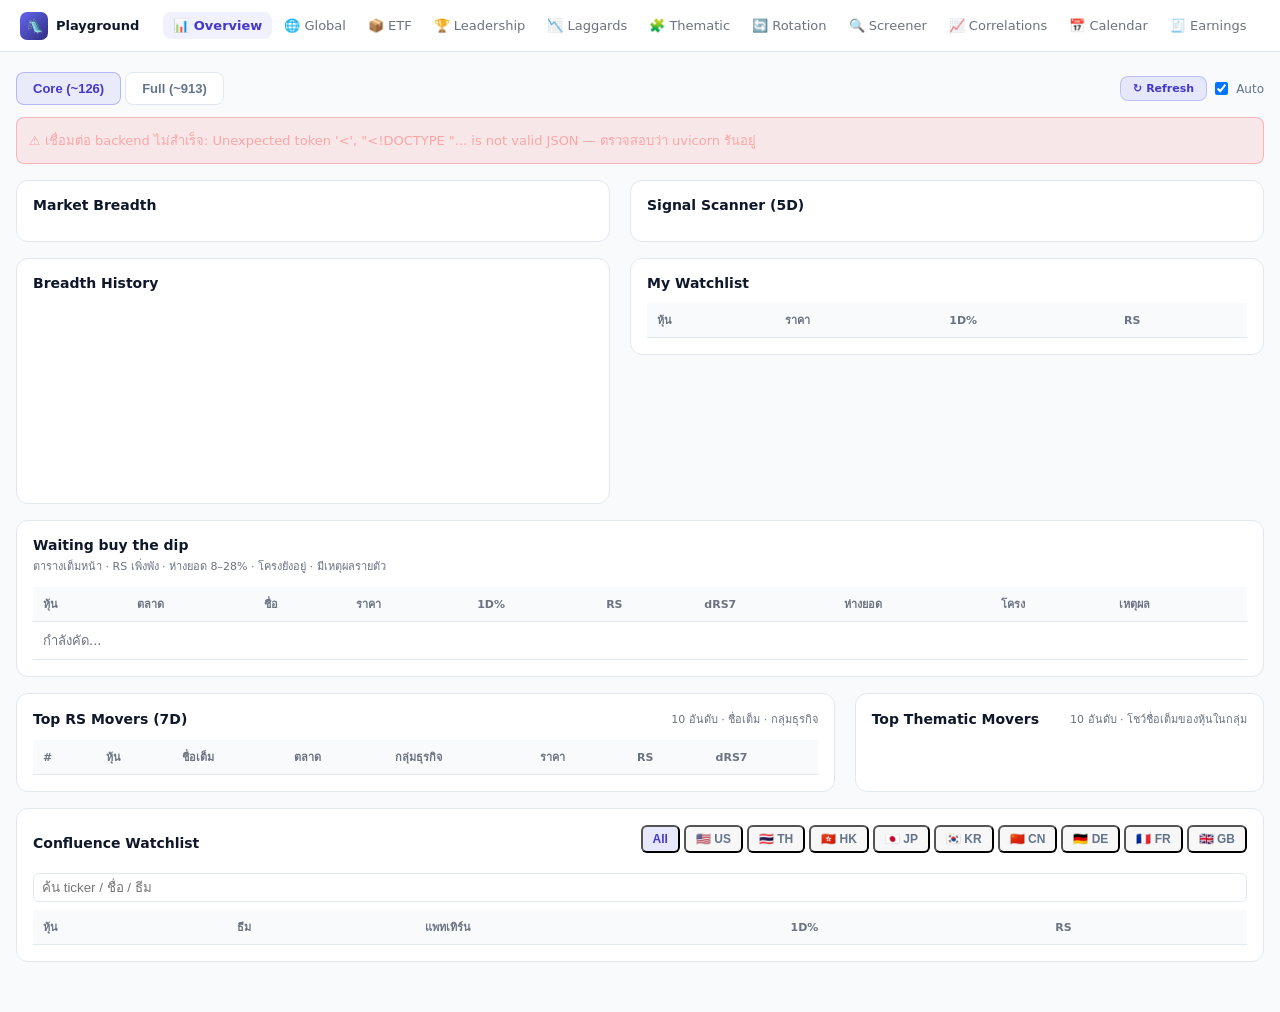
==== index.html @ 8a1e5ab9 "Add files via upload" ====
<!DOCTYPE html>
<html lang="th">
<head>
    <meta charset="UTF-8">
    <meta name="viewport" content="width=device-width, initial-scale=1.0">
    <title>Playground — Market Dashboard</title>
    <link rel="stylesheet" href="/style.css">
    <style>
        :root{--green:#10b981;--red:#ef4444;--orange:#f59e0b;--indigo:#6366f1;--muted:#6b7280;--panel-bg:#ffffff;--border-col:#e2e8f0;--bg-col:#f8fafc;--text-col:#0f172a;--muted2:#64748b}body{background:var(--bg-col);color:var(--text-col);font-family:Inter,system-ui,sans-serif;margin:0;padding-top:52px;-webkit-font-smoothing:antialiased}a{color:inherit;text-decoration:none}.layout{display:block}.main-content{overflow-y:visible;padding:0}.sidebar{background:var(--panel-bg);border-right:1px solid var(--border-col);display:flex;flex-direction:column;padding:12px;gap:4px}.nav-item{display:flex;align-items:center;gap:10px;padding:10px 12px;border-radius:6px;font-size:13px;font-weight:600;color:var(--muted2);transition:all .15s}.nav-item:hover{background:rgba(15,23,42,.04);color:var(--text-col)}.nav-item.active{background:rgba(99,102,241,.12);color:#4338ca}.nav-icon{width:18px;height:18px}.footer{margin-top:auto;padding:12px;font-size:11px;color:var(--muted)}.footer a{color:var(--indigo);text-decoration:underline}.grid2{display:grid;grid-template-columns:2fr 1fr;gap:20px}.grid3{display:grid;grid-template-columns:1fr 1fr 1fr;gap:16px}.panel{background:var(--panel-bg);border:1px solid var(--border-col);border-radius:12px;padding:16px}.panel-header{display:flex;justify-content:space-between;align-items:center;margin-bottom:12px}.panel-title{font-size:14px;font-weight:700}.tabs{display:flex;gap:4px}.tab-btn{padding:6px 12px;border-radius:7px;border:none;background:transparent;color:var(--muted);font-weight:600;cursor:pointer}.tab-btn.active{background:rgba(99,102,241,.15);color:#4338ca}.loading-overlay{position:fixed;inset:0;background:rgba(248,250,252,.92);display:flex;flex-direction:column;align-items:center;justify-content:center;z-index:999;gap:12px;transition:opacity .2s}.loading-spinner{width:32px;height:32px;border:3px solid #e2e8f0;border-top-color:var(--indigo);border-radius:50%;animation:spin .8s linear infinite}@keyframes spin{to{transform:rotate(360deg)}}.loading-text{font-size:13px;color:var(--muted2)}.loading-bar{width:200px;height:4px;background:#e2e8f0;border-radius:2px;overflow:hidden}.loading-bar-fill{width:0;height:100%;background:var(--indigo);transition:width .4s}.loading-detail{font-size:11px;color:var(--muted);margin-top:4px}.error-banner{background:rgba(239,68,68,.1);border:1px solid rgba(239,68,68,.3);padding:12px;border-radius:8px;color:#fca5a5;font-size:13px;margin-bottom:16px;display:none}.bear-banner{background:rgba(239,68,68,.1);border-left:3px solid var(--red);padding:12px;border-radius:4px;font-size:12px;color:var(--muted2);margin-bottom:16px;display:none}.bear-banner strong{color:#fca5a5}.sync-box{display:grid;grid-template-columns:1fr 1fr;gap:3px 12px;background:#f1f5f9;padding:8px 10px;border-radius:6px;font-size:11px;color:var(--muted2)}.sync-row{display:flex;align-items:center;gap:6px}.sync-row .dot{width:7px;height:7px;border-radius:50%}.dot.ok{background:var(--green)}.dot.warn{background:var(--orange)}.dot.bad{background:var(--red)}.mode-toggle{display:flex;gap:4px}.mode-btn{padding:8px 16px;border-radius:8px;font-size:13px;font-weight:700;cursor:pointer;border:1px solid var(--border-col);background:var(--panel-bg);color:var(--muted2)}.mode-btn:hover{color:var(--text-col)}.mode-btn.active{color:#c7d2fe;background:rgba(99,102,241,.14);border-color:rgba(99,102,241,.4)}.auto-refresh{display:flex;align-items:center;gap:8px;font-size:12px;color:var(--muted2)}.breadth-row{display:flex;align-items:center;gap:10px;padding:6px 0}.breadth-row .flag{width:20px}.breadth-row .country{width:32px;font-weight:700;font-size:12px;color:var(--muted2)}.bar-track{flex:1;height:14px;background:#e2e8f0;border-radius:3px;position:relative;overflow:hidden;border:1px solid #0002}.bar-ma200{position:absolute;left:0;top:0;height:100%;background:rgba(99,102,241,.2)}.bar-ma50{position:absolute;left:0;top:0;height:100%;transition:width .3s}.breadth-stats{display:flex;width:100px;gap:8px;font-size:11px;font-weight:600}.ma50val{color:var(--text-col)}.ma200val{color:var(--muted2)}.chg{font-size:10px}.chg.up{color:var(--green)}.chg.down{color:var(--red)}.hist-chart{position:relative;height:180px;background:var(--panel-bg);border-radius:8px;overflow:hidden}.hist-tabs{display:flex;gap:4px;margin-bottom:8px}.hist-tab{padding:5px 10px;border-radius:6px;font-size:12px;font-weight:600;cursor:pointer;background:rgba(15,23,42,.03);color:var(--muted2)}.hist-tab:hover{background:rgba(15,23,42,.06)}.hist-tab.active{background:rgba(99,102,241,.15);color:#4338ca}.hist-footer{display:flex;justify-content:space-between;font-size:10px;color:var(--muted);padding:0 4px;margin-top:4px}.statcard{background:var(--panel-bg);border:1px solid var(--border-col);border-radius:10px;padding:12px}.stat-label{font-size:11px;color:var(--muted2);margin-bottom:8px;height:28px}.stat-bottom{display:flex;justify-content:space-between;align-items:flex-end}.stat-val{font-size:24px;font-weight:700}.stat-unit{font-size:11px;color:var(--muted);margin-left:4px}.stat-badge{padding:2px 8px;border-radius:4px;font-size:10px;font-weight:700}.badge-VDU{background:rgba(245,158,11,.15);color:var(--orange)}.badge-PPBP{background:rgba(16,185,129,.15);color:var(--green)}.badge-BGU{background:rgba(99,102,241,.15);color:#4338ca}.badge-52W{background:rgba(6,182,212,.15);color:#22d3ee}.watchlist-tbl{width:100%;border-collapse:collapse}.watchlist-tbl th{text-align:left;font-size:11px;color:var(--muted);padding:8px 10px;border-bottom:1px solid var(--border-col);font-weight:600}.watchlist-tbl td{padding:8px 10px;border-bottom:1px solid #e2e8f0;vertical-align:middle}.watchlist-tbl tr:hover td{background:rgba(15,23,42,.03)}.sym-cell{display:flex;align-items:center;gap:12px}.sym-icon{width:32px;height:32px;border-radius:50%;display:flex;align-items:center;justify-content:center;font-size:12px;font-weight:700;color:#fff;flex-shrink:0}.sym-text .sym{font-weight:700;font-size:13px}.sym-text .ex{font-size:9px;color:var(--muted);background:#e2e8f0;padding:1px 4px;border-radius:3px;margin-left:4px}.sym-text .full{font-size:11px;color:var(--muted);margin-top:1px;max-width:180px;white-space:nowrap;overflow:hidden;text-overflow:ellipsis}.theme-tag{font-size:11px;color:var(--muted2);max-width:120px;white-space:nowrap;overflow:hidden;text-overflow:ellipsis}.pattern-row{display:flex;gap:4px;flex-wrap:wrap}.ptag{padding:2px 7px;border-radius:4px;font-size:10px;font-weight:700}.ptag.VDU{background:rgba(245,158,11,.15);color:var(--orange)}.ptag.PPBP{background:rgba(16,185,129,.15);color:var(--green)}.ptag.BGU{background:rgba(99,102,241,.15);color:#4338ca}.ptag.52W{background:rgba(6,182,212,.15);color:#0891b2}.ptag.VCP{background:rgba(234,88,12,.15);color:#c2410c}.rs-pill{display:inline-block;min-width:32px;text-align:center;padding:3px 8px;border-radius:6px;font-weight:700;font-size:11px}.rs-90{background:rgba(16,185,129,.2);color:#34d399}.rs-70{background:rgba(245,158,11,.2);color:#fbbf24}.rs-low{background:rgba(107,114,128,.2);color:#9ca3af}.pos{color:var(--green)}.neg{color:var(--red)}.theme-row{display:flex;align-items:center;gap:8px;padding:7px 0;border-bottom:1px solid #e2e8f0}.theme-row:last-child{border-bottom:none}.theme-rank{font-size:11px;font-weight:700;color:var(--muted);width:16px}.theme-arrow{width:12px;font-weight:700}.theme-arrow.up{color:var(--green)}.theme-arrow.down{color:var(--red)}.theme-info{flex:1;min-width:0}.theme-name{font-size:12px;font-weight:600;white-space:nowrap;overflow:hidden;text-overflow:ellipsis}.theme-ticker{font-size:10px;color:var(--muted);margin-top:1px}.theme-pct{display:flex;gap:6px;font-size:11px;font-weight:600;text-align:right;min-width:140px}.rsmover-row{display:flex;align-items:center;gap:8px;padding:6px 0;border-bottom:1px solid #e2e8f0}.rsmover-row:last-child{border-bottom:none}.rsm-icon{width:28px;height:28px;border-radius:50%;display:flex;align-items:center;justify-content:center;font-size:11px;font-weight:700;color:#fff;flex-shrink:0}.rsm-info{min-width:0}.rsm-sym{font-size:12px;font-weight:700}.rsm-ex{font-size:10px;color:var(--muted)}.spark-wrap{width:60px;height:24px;margin-left:auto}.rsm-rs{font-size:12px;font-weight:700;margin-left:8px;text-align:right;min-width:60px}.delta{font-size:10px;font-weight:600;margin-left:4px}.regime-widget{padding:14px;border:1px solid;border-radius:10px;margin-bottom:16px;display:none}.regime-header{display:flex;justify-content:space-between;align-items:flex-start}.regime-val{font-size:18px;font-weight:800}.regime-conf{font-size:11px;color:var(--muted2)}.regime-score{font-size:12px;font-weight:700}.regime-context{font-size:11px;color:var(--muted);margin:8px 0}.regime-exposure{display:flex;gap:12px;margin:12px 0}.exp-block{flex:1}.exp-label{font-size:10px;color:var(--muted)}.exp-val{font-size:18px;font-weight:700}.conf-bar-track{height:4px;background:rgba(255,255,255,.1);border-radius:2px;margin:4px 0 10px}.conf-bar{height:100%;border-radius:2px}.regime-desc{font-size:12px;color:var(--muted2);margin-top:10px;padding-top:10px;border-top:1px solid #e2e8f060;line-height:1.5}.sig-grid{display:none;grid-template-columns:1fr 1fr;gap:6px 12px;margin-top:12px;padding-top:12px;border-top:1px solid #e2e8f060}.sig-row{display:flex;align-items:center;gap:8px;font-size:11px}.sig-icon{font-size:14px}.sig-info{flex:1}.sig-label{color:var(--muted2)}.sig-val{font-size:10px;color:var(--muted)}.sig-wt{font-size:10px;color:var(--muted);width:32px;text-align:right}.sig-score{font-weight:700;width:24px;text-align:right}.sig-score.pos{color:var(--green)}.sig-score.neg{color:var(--red)}.sig-score.neutral{color:var(--muted)}@media(max-width:1200px){.grid2{grid-template-columns:1fr}}@media(max-width:900px){.layout{grid-template-columns:200px 1fr}.main-content{padding:16px}.grid3{grid-template-columns:1fr 1fr}}@media(max-width:600px){.grid3,.grid2{grid-template-columns:1fr}.main-content{padding:12px}}
    </style>
</head>
<body>
    <nav class="topnav">
      <div class="brand">
        <div class="brand-icon">🛝</div>
        <div class="brand-text">Playground</div>
      </div>
      <div class="nav-links">
        <a class="nav-link active" href="/">📊 Overview</a>
        <a class="nav-link" href="/global.html">🌐 Global</a>
        <a class="nav-link" href="/etf.html">📦 ETF</a>
        <a class="nav-link" href="/leaders.html">🏆 Leadership</a>
    <a class="nav-link" href="/laggards.html">📉 Laggards</a>
        <a class="nav-link" href="/thematic.html">🧩 Thematic</a>
        <a class="nav-link" href="/rotation.html">🔄 Rotation</a>
        <a class="nav-link" href="/screener.html">🔍 Screener</a>
        <a class="nav-link" href="/correlation.html">📈 Correlations</a>
        <a class="nav-link" href="/calendar.html">📅 Calendar</a>
    <a class="nav-link" href="/earnings.html">🧾 Earnings</a>
    <a class="nav-link" href="/events.html">⚡ Events</a>
        <a class="nav-link" href="/stock.html">🔬 Stock</a>
    <a class="nav-link" href="/gold.html">🥇 Gold</a>
      </div>
      <div class="nav-right">
        <span id="nav-updated" style="font-size:11px;color:#6b7280"></span>
      </div>
    </nav>
    <div id="content" class="page">
        <main class="main-content">
            <div id="loading" class="loading-overlay">
                <div class="loading-spinner"></div>
                <div id="loadMsg" class="loading-text">กำลังโหลดข้อมูล...</div>
                <div class="loading-bar"><div id="loadBar" class="loading-bar-fill"></div></div>
                <div id="loadDetail" class="loading-detail"></div>
            </div>

            <div class="panel-header">
                <div class="mode-toggle">
                    <button id="btn-core" class="mode-btn active">Core (~126)</button>
                    <button id="btn-full" class="mode-btn">Full (~913)</button>
                </div>
                <div class="auto-refresh">
                    <button id="btn-refresh" class="btn-refresh">↻ Refresh</button>
                    <input type="checkbox" id="chk-auto" checked>
                    <label for="chk-auto">Auto <span id="countdown"></span></label>
                </div>
            </div>

            <div id="errBanner" class="error-banner"></div>
            <div id="bearBanner" class="bear-banner"><strong id="bearBody"></strong></div>

            <div class="grid2">
                <div>
                    <div id="regimeWidget" class="regime-widget">
                        <div class="regime-header">
                            <div>
                                <div id="regimeValue" class="regime-val"></div>
                                <div id="regimeConf" class="regime-conf"></div>
                            </div>
                            <div id="regimeScore" class="regime-score"></div>
                        </div>
                        <div class="regime-context" id="regimeVix"></div>
                        <div class="conf-bar-track"><div id="confBar" class="conf-bar"></div></div>
                        <div class="regime-exposure">
                            <div class="exp-block"><div class="exp-label">Exposure</div><div id="expPct" class="exp-val"></div></div>
                            <div class="exp-block"><div class="exp-label">Cash</div><div id="cashPct" class="exp-val"></div></div>
                        </div>
                        <div id="regimeDesc" class="regime-desc"></div>
                        <div style="font-size:10px;text-align:right;margin-top:8px;color:var(--muted);cursor:pointer" onclick="toggleSigs()">รายละเอียด <span id="sigToggle">▼</span></div>
                        <div id="sigGrid" class="sig-grid"></div>
                    </div>

                    <div class="panel">
                        <div class="panel-header"><div class="panel-title">Market Breadth</div></div>
                        <div id="breadthRows"></div>
                    </div>
                    <div class="panel" style="margin-top:16px;">
                        <div class="panel-header">
                            <div class="panel-title">Breadth History</div>
                            <div id="histTabs" class="hist-tabs"></div>
                        </div>
                        <div id="breadthHistChart" class="hist-chart"></div>
                        <div class="hist-footer">
                            <span id="histUniverse"></span>
                            <span id="histUpdated"></span>
                        </div>
                    </div>

                </div>

                <div>
                    <div class="panel">
                        <div class="panel-header"><div class="panel-title">Signal Scanner (5D)</div></div>
                        <div id="statGrid" class="grid3" style="grid-template-columns:1fr 1fr;gap:12px;"></div>
                    </div>
                    <div class="panel" style="margin-top:16px;">
                        <div class="panel-header">
                            <div class="panel-title">My Watchlist</div>
                            <div id="myWatchMeta" style="font-size:11px;color:var(--muted)"></div>
                        </div>
                        <div id="myAlertBox"></div>
                        <div style="max-height:240px;overflow:auto">
                            <table class="watchlist-tbl">
                                <thead><tr><th>หุ้น</th><th class="num">ราคา</th><th class="num">1D%</th><th class="num">RS</th></tr></thead>
                                <tbody id="myWatchBody"></tbody>
                            </table>
                        </div>
                    </div>
                </div>
            </div>

            <div class="panel" id="dipPanel" style="margin-top:16px;">
                <div class="panel-header">
                    <div>
                        <div class="panel-title">Waiting buy the dip</div>
                        <div style="font-size:11px;color:var(--muted);margin-top:4px">ตารางเต็มหน้า · RS เพิ่งพัง · ห่างยอด 8–28% · โครงยังอยู่ · มีเหตุผลรายตัว</div>
                    </div>
                </div>
                <div style="overflow:auto">
                    <table class="watchlist-tbl">
                        <thead><tr>
                          <th>หุ้น</th><th>ตลาด</th><th>ชื่อ</th><th class="num">ราคา</th><th class="num">1D%</th>
                          <th class="num">RS</th><th class="num">dRS7</th><th class="num">ห่างยอด</th><th>โครง</th><th>เหตุผล</th>
                        </tr></thead>
                        <tbody id="dipBody"><tr><td colspan="10" style="color:var(--muted)">กำลังคัด...</td></tr></tbody>
                    </table>
                </div>
            </div>

            <div class="grid2" style="margin-top:16px;">
                <div class="panel">
                    <div class="panel-header">
                        <div class="panel-title">Top RS Movers (7D)</div>
                        <div style="font-size:11px;color:var(--muted)">10 อันดับ · ชื่อเต็ม · กลุ่มธุรกิจ</div>
                    </div>
                    <div style="overflow:auto">
                        <table class="watchlist-tbl">
                            <thead><tr>
                              <th>#</th><th>หุ้น</th><th>ชื่อเต็ม</th><th>ตลาด</th><th>กลุ่มธุรกิจ</th>
                              <th class="num">ราคา</th><th class="num">RS</th><th class="num">dRS7</th>
                            </tr></thead>
                            <tbody id="rsmoverRows"></tbody>
                        </table>
                    </div>
                </div>
                <div class="panel">
                    <div class="panel-header">
                        <div class="panel-title">Top Thematic Movers</div>
                        <div style="font-size:11px;color:var(--muted)">10 อันดับ · โชว์ชื่อเต็มของหุ้นในกลุ่ม</div>
                    </div>
                    <div id="themeRows"></div>
                </div>
            </div>

            <div class="panel" style="margin-top:16px;">
                <div class="panel-header">
                    <div class="panel-title">Confluence Watchlist</div>
                    <div id="mktFilter" class="hist-tabs">
                        <button class="mkt-btn hist-tab active" data-mkt="ALL">All</button>
                    </div>
                </div>
                <input type="search" id="searchBox" placeholder="ค้น ticker / ชื่อ / ธีม" style="width:100%;margin-bottom:8px;padding:6px 8px;border:1px solid var(--border-col);border-radius:6px">
                <div style="overflow:auto">
                    <table class="watchlist-tbl">
                        <thead><tr><th>หุ้น</th><th>ธีม</th><th>แพทเทิร์น</th><th class="num">1D%</th><th class="num">RS</th></tr></thead>
                        <tbody id="watchlistBody"></tbody>
                    </table>
                </div>
                <div id="watchlistEmpty" style="display:none;color:var(--muted);font-size:12px;padding:8px 0">วันนี้ยังไม่มีตัว confluence</div>
            </div>

            <div id="syncBox" style="margin-top:10px;font-size:10px;color:var(--muted);line-height:1.5"></div>
            <p id="footerCaption" style="margin-top:2px;font-size:10px;color:var(--muted)"></p>
        </main>
    </div>
<script>
document.addEventListener('DOMContentLoaded', () => {

    const MARKETS = ["US","TH","HK","JP","KR","CN","DE","FR","GB"];
    const FLAGS = {US:"🇺🇸",TH:"🇹🇭",HK:"🇭🇰",JP:"🇯🇵",KR:"🇰🇷",CN:"🇨🇳",DE:"🇩🇪",FR:"🇫🇷",GB:"🇬🇧"};
    const PATTERNS = ["VDU","PPBP","BGU","52W","VCP"];
    const AVATAR_PAL = ["#0ea5e9","#1d4ed8","#2563eb","#dc2626","#b91c1c","#7c2d12","#16a34a","#7c3aed","#0891b2","#be185d"];
    const EXCH = [[".BK","SET"],[".HK","HKEX"],[".T","TSE"],[".KS","KRX"],[".SS","SSE"],[".SZ","SZSE"]];
    const REFRESH_SEC = 15 * 60;

    let currentMode = "core";
    let currentMkt = "ALL";
    let currentSearch = "";
    let fullData = null;
    let loading = false;
    let countdownSec = REFRESH_SEC;
    let countdownTimer = null;
    let autoEnabled = true;

    const $ = id => document.getElementById(id);
    const esc = s => (s||"").replace(/[&<>"]/g,c=>({"&":"&amp;","<":"&lt;",">":"&gt;",'"':"&quot;"}[c]));
    const fmtPct = (v,d=2) => (v===null||v===undefined||isNaN(Number(v))) ? "—" : ((Number(v)>=0?"+":"")+Number(v).toFixed(d)+"%");
    function hashStr(s){let h=0;for(let i=0;i<s.length;i++)h=(h*31+s.charCodeAt(i))|0;return Math.abs(h)}
    function avatarColor(t){return AVATAR_PAL[hashStr(t)%AVATAR_PAL.length]}
    function exchLabel(t){for(const[s,l]of EXCH)if(t.endsWith(s))return l;return "US"}

    function safeAttachEvent(elementId, eventName, handler) {
        const element = $(elementId);
        if (element) {
            element.addEventListener(eventName, handler);
        } else {
            console.warn(`safeAttachEvent: Element with id '${elementId}' not found.`);
        }
    }
    function safeSetContent(elementId, content) {
        const element = $(elementId);
        if (element) element.innerHTML = content;
    }

    function smoothPath(pts){let d=`M ${pts[0][0]} ${pts[0][1]}`;for(let i=1;i<pts.length;i++){const[x0,y0]=pts[i-1],[x1,y1]=pts[i],mx=(x0+x1)/2,my=(y0+y1)/2;d+=` Q ${x0} ${y0} ${mx} ${my}`;}return d+` L ${pts[pts.length-1][0]} ${pts[pts.length-1][1]}`;};function scaleY(v,lo,hi,top,bot){return top+(1-(v-lo)/(hi-lo))*(bot-top)};function sparklineSvg(vals,color="#10b981"){if(!vals||vals.length<2)vals=[0,0];const lo=Math.min(...vals),hi=Math.max(...vals),r=hi-lo||1;const pts=vals.map((v,i)=>[(i/(vals.length-1))*100,scaleY(v,lo-r*.15,hi+r*.15,8,92)]);return`<svg viewBox="0 0 100 100" preserveAspectRatio="none" style="width:100%;height:100%;display:block;"><path d="${smoothPath(pts)}" fill="none" stroke="${color}" stroke-width="6" vector-effect="non-scaling-stroke"/></svg>`;};function histChartSvg(dates,ma50,ma200){if(!dates||dates.length<2)return`<div style="color:var(--muted);font-size:12px;padding:80px 0;text-align:center">ไม่มีข้อมูลเพียงพอ</div>`;const all=[...ma50,...ma200],lo=Math.min(...all),hi=Math.max(...all);const pad=Math.max(2,(hi-lo)*.1),mn=lo-pad,mx=hi+pad;const gr=4,gridVals=Array.from({length:gr+1},(_,i)=>mn+(mx-mn)*i/gr);const ptsFor=d=>d.map((v,i)=>[(i/(d.length-1))*94,scaleY(v,mn,mx,8,82)]);const p50=ptsFor(ma50),p200=ptsFor(ma200);const area=`${smoothPath(p50)} L ${p50[p50.length-1][0]} 82 L ${p50[0][0]} 82 Z`;let svg=`<svg viewBox="0 0 100 100" preserveAspectRatio="none" style="position:absolute;inset:0;width:100%;height:100%;display:block;">`;gridVals.forEach(g=>{const y=scaleY(g,mn,mx,8,82);svg+=`<line x1="0" y1="${y}" x2="94" y2="${y}" stroke="#e2e8f0" stroke-width="0.25"/>`;});svg+=`<path d="${area}" fill="#10b981" opacity="0.10"/>`;svg+=`<path d="${smoothPath(p200)}" fill="none" stroke="#6366f1" stroke-width="0.8" vector-effect="non-scaling-stroke"/>`;svg+=`<path d="${smoothPath(p50)}" fill="none" stroke="#10b981" stroke-width="0.8" vector-effect="non-scaling-stroke"/>`;svg+=`</svg>`;let labels="";gridVals.forEach(g=>{const y=scaleY(g,mn,mx,8,82);labels+=`<div style="position:absolute;right:2px;top:${y}%;transform:translateY(-50%);font-size:9px;color:#6b7280">${g.toFixed(0)}%</div>`;});const ni=5;for(let i=0;i<ni;i++){const idx=Math.round(i/(ni-1)*(dates.length-1));const f=(idx/(dates.length-1))*94;const raw=String(dates[idx]||"");const p=raw.slice(0,10).split("-");const txt=p.length===3?`${Number(p[2])}/${Number(p[1])}`:raw;const tr=i===0?"translateX(0)":(i===ni-1?"translateX(-100%)":"translateX(-50%)");labels+=`<div style="position:absolute;left:${f}%;bottom:2px;transform:${tr};font-size:9.5px;color:#6b7280">${txt}</div>`;}return svg+labels;};

    function renderSync(sync,ok){const el=$("syncBox"); if(!el) return; const markets=sync?.markets||[]; const bits=markets.map(s=>`${s.market} ${s.loaded}/${s.total}`); el.textContent=`Yahoo ${ok?"OK":"ERR"} · ${bits.join(" · ")}`;}
    function renderBearOverride(active,data){const banner=$("bearBanner"); if (!banner) return; if(active){$("bearBody").textContent="🚨 BEAR MARKET OVERRIDE: แนะนำการจำกัดความเสี่ยงด้วยการถือครองเงินสด 80%-100% เท่านั้น ห้ามขยายขนาดพอร์ตฟอลิโอในการเทรดแนวโน้มขาขึ้นเด็ดขาด — ตลาดส่วนใหญ่มี MA50 Breadth <40% และกำลังอ่อนตัวรุนแรง";banner.style.display="block";}else{banner.style.display="none";}}
    function renderBreadth(rows){const el = $("breadthRows"); if (!el) return; el.innerHTML=(rows||[]).map(r=>{const chgUp=r.chg>=0;const c=r.ma50>=60?"#10b981":(r.ma50>=40?"#f59e0b":"#ef4444");return`<div class="breadth-row"><div class="flag">${r.flag}</div><div class="country">${r.code}</div><div class="bar-track"><div class="bar-ma200" style="width:${Math.min(r.ma200,100).toFixed(1)}%"></div><div class="bar-ma50" style="width:${Math.min(r.ma50,100).toFixed(1)}%;background:${c}"></div></div><div class="breadth-stats"><span class="ma50val">${r.ma50.toFixed(1)}%</span><span class="ma200val">${r.ma200.toFixed(1)}%</span><span class="chg ${chgUp?"up":"down"}">${chgUp?"▲":"▼"}${Math.abs(r.chg).toFixed(1)}</span></div></div>`;}).join("");}
    let histMarket="US";
    function renderHistTabs(markets){const el=$("histTabs"); if(!el) return; el.innerHTML=(markets||[]).map(m=>`<div class="hist-tab ${m===histMarket?"active":""}" data-hm="${m}">${FLAGS[m]||""} ${m}</div>`).join("");el.querySelectorAll(".hist-tab").forEach(tabEl=>{tabEl.addEventListener("click",()=>{histMarket=tabEl.dataset.hm;renderHistChart();});});}
    function renderHistChart(){if(!fullData)return;const histTabsEl=$("histTabs"); if(!histTabsEl) return; const all=fullData.breadth_history_all||{}; const bh=all[histMarket]||{dates:[],ma50:[],ma200:[],universe:0};histTabsEl.querySelectorAll(".hist-tab").forEach(el=>{el.classList.toggle("active",el.dataset.hm===histMarket);});const chartEl=$("breadthHistChart"); if(chartEl) chartEl.innerHTML=histChartSvg(bh.dates,bh.ma50,bh.ma200);const used=bh.universe_used!=null?bh.universe_used:bh.universe;safeSetContent("histUniverse",`ใช้คำนวณ ${used}/${bh.universe||0} ตัว (${histMarket})`);safeSetContent("histUpdated",`Updated: ${fullData.updated}`);}
    function renderStatCards(cards){const el=$("statGrid"); if(!el)return; const defs=[["Volume Dry-Up pickup","VDU"],["Pocket Pivot Buy Point","PPBP"],["Buyable Gap-Up","BGU"],["ห่างจาก 52-week high ≤5%","52W"],["VCP Dry-Up","VCP"]];el.innerHTML=defs.map(([label,key])=>`<div class="statcard"><div class="stat-label">${label} · หุ้นที่ติดธงใน 5 วัน</div><div class="stat-bottom"><div><span class="stat-val">${cards[key]??0}</span><span class="stat-unit">/ ${cards.total??0} ตัว</span></div><div class="stat-badge badge-${key}">${key}</div></div></div>`).join("");}
    function applyWatchlistFilters(rows){if(!rows)return[];return rows.filter(r=>{if(currentMkt!=="ALL"&&r.market!==currentMkt)return false;if(currentSearch){const q=currentSearch.toLowerCase();if(!r.ticker.toLowerCase().includes(q)&&!(r.name||"").toLowerCase().includes(q)&&!(r.theme||"").toLowerCase().includes(q))return false;}return true;});}
    function renderMyWatch(mw){
        const body=$("myWatchBody"), meta=$("myWatchMeta"), box=$("myAlertBox");
        if(!body) return;
        const rows=(mw&&mw.rows)||[];
        if(meta) meta.textContent = mw ? `${mw.loaded||0}/${mw.total||rows.length} loaded` : "";
        if(box){
            const alerts=(mw&&mw.alerts)||[];
            box.innerHTML = alerts.slice(0,8).map(a=>{
                const col=a.level==="buy"?"#10b981":a.level==="risk"?"#ef4444":a.level==="event"?"#f59e0b":"#93c5fd";
                return `<div style="font-size:12px;padding:6px 8px;margin-bottom:4px;border-left:3px solid ${col};background:#0002">${esc(a.text)}</div>`;
            }).join("");
        }
        body.innerHTML = rows.map(r=>{
            const pct=r.pct1d, pos=pct!=null&&pct>=0;
            const rsCls=r.rs>=80?"rs-90":(r.rs>=60?"rs-70":"rs-low");
            const tags=(r.patterns||[]).map(p=>`<span class="ptag ${p}">${p}</span>`).join("");
            const earn=r.next_earnings?`<div class="full">งบ ${esc(r.next_earnings)}</div>`:"";
            const miss=r.loaded?"":" style='opacity:.45'";
            return `<tr${miss}><td><span class="sym">${esc(r.ticker)}</span></td><td class="num">${r.price??"—"}</td><td class="num ${pos?"pos":"neg"}">${pct==null?"—":fmtPct(pct)}</td><td class="num"><span class="rs-pill ${rsCls}">${r.rs||"—"}</span></td></tr>`;
        }).join("");
    }
    function renderWatchlist(rows){const body=$("watchlistBody"),empty=$("watchlistEmpty"); if(!body||!empty)return; const filtered=applyWatchlistFilters(rows); if(!filtered.length){body.innerHTML="";empty.style.display="block";return;}empty.style.display="none"; body.innerHTML=filtered.map(r=>{const pos=r.pct1d>=0;const rsCls=r.rs>=80?"rs-90":(r.rs>=60?"rs-70":"rs-low");const tags=(r.patterns||[]).filter(p=>PATTERNS.includes(p)).map(p=>`<span class="ptag ${p}">${p}</span>`).join("");return`<tr><td><div class="sym-cell"><div class="sym-icon" style="background:${avatarColor(r.full_ticker)}">${esc(r.ticker).slice(0,2).toUpperCase()}</div><div class="sym-text"><div><span class="sym">${esc(r.ticker)}</span><span class="ex">${exchLabel(r.full_ticker)}</span> <span class="sym">${r.price!=null?r.price:"—"}</span></div><div class="full">${esc(r.name)}</div></div></div></td><td class="theme-tag">${esc(r.theme)}</td><td><div class="pattern-row">${tags}</div></td><td class="num ${pos?"pos":"neg"}">${fmtPct(r.pct1d)}</td><td class="num"><span class="rs-pill ${rsCls}">${r.rs}</span></td></tr>`;}).join("");}
    function renderDipWatch(rows){
      const el=$("dipBody"); if(!el) return;
      if(!rows||!rows.length){ el.innerHTML='<tr><td colspan="10" style="color:var(--muted)">วันนี้ยังไม่มีตัวที่เข้าเกณฑ์</td></tr>'; return; }
      el.innerHTML=rows.map(r=>{
        const pos=r.pct1d!=null&&r.pct1d>=0;
        const dry=r.drying?' <span class="ptag VCP">DRY</span>':'';
        const frame=r.above200?'เหนือ SMA200':(r.above50?'เหนือ SMA50':'—');
        return `<tr>
          <td><a href="/stock.html?t=${r.full_ticker||r.ticker}"><b>${esc(r.ticker)}</b></a></td>
          <td>${esc(r.market||"—")}</td>
          <td class="full">${esc(r.name||"")}</td>
          <td class="num">${r.price??"—"}</td>
          <td class="num ${pos?"pos":"neg"}">${r.pct1d==null?"—":fmtPct(r.pct1d)}</td>
          <td class="num">${r.rs}</td>
          <td class="num neg">${r.drs7}</td>
          <td class="num">${r.off_52w??"—"}%</td>
          <td>${frame}${dry}</td>
          <td style="font-size:11px;color:var(--muted2);white-space:normal;max-width:420px">${esc(r.why||"")}</td>
        </tr>`;
      }).join("");
    }
    function renderThemeMovers(rows){
      const el=$("themeRows"); if(!el) return;
      const list=(rows||[]).slice(0,10);
      if(!list.length){ el.innerHTML='<div style="color:var(--muted);font-size:12px">ยังไม่มีข้อมูลกลุ่ม</div>'; return; }
      el.innerHTML=list.map((r,i)=>{
        const d1=Number(r.r1d??r.d1??0), m1=Number(r.r1m??r.m1??0), m3=Number(r.r3m??r.m3??0);
        const ac=d1>0.05?"up":(d1<-0.05?"down":"flat");
        const ar=ac==="up"?"▲":(ac==="down"?"▼":"—");
        const members=(r.members||[]).slice(0,4).map(m=>{
          const tk=(m.ticker||"").split(".")[0];
          const nm=m.name||tk;
          return `<span class="theme-ticker">${esc(tk)} ${esc(nm)}</span>`;
        }).join(" · ");
        return `<div class="theme-row">
          <div class="theme-rank">${i+1}</div>
          <div class="theme-arrow ${ac}">${ar}</div>
          <div class="theme-info">
            <span class="theme-name">${esc(r.theme||"—")}</span>
            <div class="theme-ticker" style="white-space:normal;max-width:100%">${members||esc((r.top_tickers||[]).join(" "))}</div>
          </div>
          <div class="theme-pct">
            <span class="${d1>=0?"pos":"neg"}">${fmtPct(d1,1)}</span>
            <span class="${m1>=0?"pos":"neg"}">${fmtPct(m1,1)}</span>
            <span class="${m3>=0?"pos":"neg"}">${fmtPct(m3,1)}</span>
          </div>
        </div>`;
      }).join("");
    }
    function memberLookup(themes){
      const m={};
      (themes||[]).forEach(th=>{
        (th.members||[]).forEach(x=>{
          const full=x.ticker||x.full_ticker||"";
          const short=full.split(".")[0];
          if(full) m[full]=x;
          if(short) m[short]=x;
        });
      });
      return m;
    }
    function renderRsMovers(rows, themes){
      const el=$("rsmoverRows"); if(!el) return;
      const lookup=memberLookup(themes);
      const list=(rows||[]).slice(0,10);
      if(!list.length){ el.innerHTML='<tr><td colspan="8" style="color:var(--muted)">ยังไม่มีข้อมูล</td></tr>'; return; }
      el.innerHTML=list.map((r,i)=>{
        const meta=lookup[r.full_ticker]||lookup[r.ticker]||{};
        const name=r.name||meta.name||"—";
        const theme=r.theme||meta.theme||"—";
        const mkt=r.market||meta.market||exchLabel(r.full_ticker||r.ticker)||"—";
        const dCls=r.drs7>=0?"pos":"neg";
        return `<tr>
          <td>${i+1}</td>
          <td><a href="/stock.html?t=${r.full_ticker||r.ticker}"><b>${esc(r.ticker)}</b></a></td>
          <td>${esc(name)}</td>
          <td>${esc(mkt)}</td>
          <td>${esc(theme)}</td>
          <td class="num">${r.price??"—"}</td>
          <td class="num">${r.rs??"—"}</td>
          <td class="num ${dCls}">${r.drs7>=0?"+":""}${r.drs7??"—"}</td>
        </tr>`;
      }).join("");
    }
    let sigsExpanded=false;
    function toggleSigs(){const grid=$("sigGrid"),toggle=$("sigToggle"); if(!grid||!toggle)return; sigsExpanded=!sigsExpanded; grid.style.display=sigsExpanded?"grid":"none"; toggle.textContent=sigsExpanded?"▲":"▼";}
    function renderRegime(d){const w=$("regimeWidget"); if(!w)return; w.style.display="block";w.style.background=d.bg;w.style.borderColor=d.color+"55";safeSetContent("regimeValue",d.regime);if($("regimeValue"))$("regimeValue").style.color=d.color;safeSetContent("regimeConf",`Confidence: ${d.confidence}%`);safeSetContent("regimeScore",(d.score>=0?"+":"")+d.score);if($("regimeScore"))$("regimeScore").style.color=d.score>=0?"var(--green)":"var(--red)";safeSetContent("regimeVix",`VIX: ${d.vix}  |  S&P500 vs MA200: ${d.sp500_vs_200>=0?"+":""}${d.sp500_vs_200}%`);safeSetContent("expPct",d.exposure_pct+"%");safeSetContent("cashPct",d.cash_pct+"%");safeSetContent("regimeDesc",d.description);const confBar=$("confBar"); if(confBar){confBar.style.width=d.confidence+"%";confBar.style.background=d.color;}const sigGrid=$("sigGrid"); if(!sigGrid)return;const CAT_ICONS={"Trend":"📈","Breadth":"📊","Momentum":"⚡","Volatility":"😨","Credit":"💰","Yield Curve":"📋","Risk Assets":"🥇"};sigGrid.innerHTML=(d.signal_table||[]).map(s=>`<div class="sig-row"><div class="sig-icon">${CAT_ICONS[s.category]||"•"}</div><div class="sig-info"><div class="sig-label">${esc(s.label)}</div><div class="sig-val">${esc(s.value)}</div></div><div class="sig-wt">${s.weight}%</div><div class="sig-score ${s.score > 0 ? 'pos' : s.score < 0 ? 'neg' : 'neutral'}">${s.score > 0 ? '+' : ''}${s.score}</div></div>`).join("");}

    async function load(mode=currentMode, refresh=false){if(loading)return; loading=true; currentMode=mode;const btnCore=$("btn-core"),btnFull=$("btn-full"),btnRefresh=$("btn-refresh"),errBanner=$("errBanner"),loadingEl=$("loading");if(btnCore)btnCore.classList.toggle("active",mode==="core"); if(btnFull)btnFull.classList.toggle("active",mode==="full");if(btnRefresh)btnRefresh.disabled=true; if(errBanner)errBanner.style.display="none";safeSetContent("loadMsg","กำลังเชื่อมต่อ..."); if($("loadBar"))$("loadBar").style.width="0%"; safeSetContent("loadDetail","");if(loadingEl)loadingEl.style.display="flex";startProgressPoll(); resetCountdown();try{const url=`/api/dashboard?mode=${mode}${refresh?"&refresh=1":""}`; const res=await fetch(url); const data=await res.json();fullData=data; if(!data.ok){renderSync(data.sync,false); if(errBanner){errBanner.textContent="⚠️ "+(data.error||"เกิดข้อผิดพลาดในการดึงข้อมูล");errBanner.style.display="block";} return;}const usBreadth=(data.breadth||[]).find(b=>b.code==="US"); const rParams=usBreadth?`?breadth_us_ma50=${usBreadth.ma50}&breadth_us_ma200=${usBreadth.ma200}`:"";try{const regimeRes=await fetch(`/api/regime${rParams}`);const regimeData=await regimeRes.json();if(regimeData.ok)renderRegime(regimeData);}catch(e){console.error("Failed to load regime data:",e);const rw=$("regimeWidget");if(rw)rw.style.display="none";}renderSync(data.sync,true);renderBearOverride(data.bear_override,data);renderBreadth(data.breadth);renderHistTabs(MARKETS.filter(m=>data.breadth_history_all&&data.breadth_history_all[m]));renderHistChart();renderStatCards(data.stat_cards||{});renderMyWatch(data.my_watchlist);renderWatchlist(data.watchlist);renderDipWatch(data.dip_watch);renderThemeMovers(data.theme_movers);renderRsMovers(data.rs_movers, data.theme_movers);const fs=data.feed_status||{}; const yStatus=fs.yahoo_status|| (data.ok?"ok":"down");safeSetContent("footerCaption",`Yahoo ${yStatus} · ดึงล่าสุด ${data.updated} · ${data.universe_loaded}/${data.universe_total} ตัว · หน่วง ~15 นาที`);startCountdown();}catch(e){if(errBanner){errBanner.textContent="⚠️ เชื่อมต่อ backend ไม่สำเร็จ: "+e.message+" — ตรวจสอบว่า uvicorn รันอยู่";errBanner.style.display="block";}}finally{stopProgressPoll();if(loadingEl)loadingEl.style.display="none";if(btnRefresh)btnRefresh.disabled=false;loading=false;}}

    let _pollTimer=null;
    function startProgressPoll(){stopProgressPoll();_pollTimer=setInterval(async()=>{try{const r=await fetch("/api/progress");const d=await r.json();if(!d||!d.ok||d.stage==='idle'||d.stage==='done'){if(d&&!d.ok)console.error("Progress poll failed:",d.error);return;}safeSetContent("loadMsg",d.stage==='fetching'?`กำลังโหลด ${d.market} (${d.batch}/${d.total_batches})`:"กำลังคำนวณ...");const loadBar=$("loadBar"); if(loadBar){const pct=d.tickers_total>0?(d.tickers_done/d.tickers_total)*100:0;loadBar.style.width=pct+"%";}const parts=[]; if(d.markets_done&&d.markets_total&&d.markets_total.length)parts.push(`${d.markets_done.length}/${d.markets_total.length} markets`); if(d.last_error)parts.push(`⚠️ ${d.last_error}`);safeSetContent("loadDetail",parts.join(" · "));}catch(e){}},1000);}
    function stopProgressPoll(){if(_pollTimer){clearInterval(_pollTimer);_pollTimer=null;}}

    function resetCountdown(){countdownSec=REFRESH_SEC;safeSetContent("countdown","");}
    function startCountdown(){if(countdownTimer)clearInterval(countdownTimer); countdownSec=REFRESH_SEC;countdownTimer=setInterval(()=>{countdownSec--; const m=Math.floor(countdownSec/60),s=countdownSec%60;safeSetContent("countdown",`${m}:${s.toString().padStart(2,"0")}`);if(countdownSec<=0){clearInterval(countdownTimer);const chkAuto=$("chk-auto");if(chkAuto&&chkAuto.checked&&typeof load==='function')load(currentMode,false);}},1000);}

    console.log("✅ DOM is ready. Initializing application...");

    safeAttachEvent("btn-core", "click", () => load("core"));
    safeAttachEvent("btn-full", "click", () => load("full"));
    safeAttachEvent("btn-refresh", "click", () => load(currentMode, true));

    safeAttachEvent("chk-auto", "change", e => {
        autoEnabled = e.target.checked;
        if (!autoEnabled && countdownTimer) {
            clearInterval(countdownTimer);
            safeSetContent("countdown", "");
        }
    });

    safeAttachEvent("sigToggle", "click", toggleSigs);

    const mktFilterEl = $("mktFilter");
    if (mktFilterEl) {
        mktFilterEl.innerHTML = ["ALL", ...MARKETS].map((m,i)=>
            `<button class="mkt-btn hist-tab ${m==="ALL"?"active":""}" data-mkt="${m}">${m==="ALL"?"All":((FLAGS[m]||"")+" "+m)}</button>`
        ).join("");
        mktFilterEl.querySelectorAll(".mkt-btn").forEach(btn => {
            btn.addEventListener("click", () => {
                currentMkt = btn.dataset.mkt;
                mktFilterEl.querySelectorAll(".mkt-btn").forEach(b => b.classList.toggle("active", b === btn));
                if (fullData) renderWatchlist(fullData.watchlist);
            });
        });
    }

    const searchBoxEl = $("searchBox");
    if (searchBoxEl) {
        let searchTimer;
        searchBoxEl.addEventListener("input", e => {
            clearTimeout(searchTimer);
            searchTimer = setTimeout(() => {
                currentSearch = e.target.value.trim();
                if (fullData) renderWatchlist(fullData.watchlist);
            }, 200);
        });
    }

    if ($("btn-core")) {
        console.log("🚀 Starting initial data load...");
        load("core");
    } else {
        const errorMsg = "FATAL: Could not find main UI component ('btn-core'). Application cannot start.";
        console.error(errorMsg);
        alert(errorMsg);
        const contentEl = $("content");
        if(contentEl) contentEl.innerHTML = `<div class="error-message">${errorMsg}</div>`;
    }
});
</script>
</body>
</html>
---- style.css ----
/* style.css — Shared styles for all Playground pages
   Single font, consistent colors, responsive tables */

:root {
  /* Colors */
  --bg:       #f8fafc;
  --panel:    #ffffff;
  --panel2:   #f1f5f9;
  --border:   #e2e8f0;
  --text:     #0f172a;
  --muted:    #64748b;
  --indigo:   #6366f1;
  --indigo-l: #4338ca;
  --green:    #10b981;
  --red:      #ef4444;
  --yellow:   #f59e0b;
  --blue:     #3b82f6;
  --cyan:     #06b6d4;

  /* Typography — single font stack */
  --font:     "Inter", "Segoe UI", system-ui, sans-serif;
  --font-mono:"JetBrains Mono", "Fira Code", monospace;

  /* Sizes */
  --nav-h:    52px;
  --radius:   8px;
  --radius-lg:12px;
}

/* ── Reset ─────────────────────────────────────────────────────────────────── */
*, *::before, *::after { box-sizing: border-box; margin: 0; padding: 0; }
html  { font-size: 14px; }
body  { background: var(--bg); color: var(--text); font-family: var(--font);
        padding-top: var(--nav-h); }

/* ── Top nav ────────────────────────────────────────────────────────────────── */
.top-nav {
  position: fixed; top: 0; left: 0; right: 0; height: var(--nav-h);
  background: var(--panel); border-bottom: 1px solid var(--border);
  display: flex; align-items: center; gap: 8px; padding: 0 16px;
  z-index: 1000; overflow-x: auto;
}
.nav-brand  { font-weight: 700; color: var(--indigo-l); white-space: nowrap; margin-right: 8px; }
.nav-links  { display: flex; gap: 2px; flex: 1; }
.nav-link   { color: var(--muted); text-decoration: none; padding: 6px 10px;
              border-radius: var(--radius); font-size: 13px; white-space: nowrap;
              transition: background .15s, color .15s; }
.nav-link:hover { background: var(--panel2); color: var(--text); }
.nav-link.active { background: #6366f120; color: var(--indigo-l); font-weight: 600; }
.nav-right  { display: flex; align-items: center; gap: 8px; margin-left: auto; }
.updated-badge { font-size: 11px; color: var(--muted); white-space: nowrap; }

/* ── Common layout ──────────────────────────────────────────────────────────── */
.page       { max-width: 1400px; margin: 0 auto; padding: 20px 16px 40px; }
.container  { max-width: 1400px; margin: 0 auto; padding: 20px 16px 40px; }
.panel      { background: var(--panel); border: 1px solid var(--border);
              border-radius: var(--radius-lg); padding: 16px; }
.section-title { font-size: 15px; font-weight: 600; color: var(--text); margin-bottom: 12px; }

/* ── Page / panel headers ───────────────────────────────────────────────────── */
.page-header  { display: flex; align-items: center; justify-content: space-between;
                flex-wrap: wrap; gap: 10px; margin-bottom: 18px; }
.page-header h1 { font-size: 20px; font-weight: 700; }
.panel-header { display: flex; align-items: center; justify-content: space-between;
                margin-bottom: 10px; }
.panel-title  { font-size: 13px; font-weight: 700; color: var(--text); }

/* ── Loading / error states ─────────────────────────────────────────────────── */
.loading-dot { animation: pulse 1.2s ease-in-out infinite; }
@keyframes pulse { 0%,100%{opacity:1} 50%{opacity:.3} }

.loading-state { text-align: center; padding: 60px 20px; color: var(--muted);
                 font-size: 13px; }
.error-state   { text-align: center; padding: 40px 20px; color: var(--red);
                 font-size: 13px; }
.error-box { background: #ef444415; border: 1px solid #ef444440;
             border-radius: var(--radius); padding: 16px; color: var(--red); }

/* ── Refresh button ─────────────────────────────────────────────────────────── */
.btn-refresh {
  background: rgba(99,102,241,.12); border: 1px solid rgba(99,102,241,.3);
  color: #4338ca; padding: 5px 12px; border-radius: var(--radius);
  font-size: 11px; font-weight: 600; cursor: pointer; transition: background .12s;
  font-family: var(--font);
}
.btn-refresh:hover { background: rgba(99,102,241,.22); }
.tbl-wrap   { width: 100%; overflow-x: auto; -webkit-overflow-scrolling: touch; }
table       { width: 100%; border-collapse: collapse; font-size: 13px; min-width: 600px; }
th          { text-align: left; color: var(--muted); font-weight: 500;
              padding: 8px 10px; border-bottom: 1px solid var(--border);
              position: sticky; top: 0; background: var(--panel); z-index: 1; }
td          { padding: 7px 10px; border-bottom: 1px solid #e2e8f0; vertical-align: middle; }
tr:hover td { background: var(--panel2); }

/* Mobile: hide low-priority columns on small screens */
@media (max-width: 640px) {
  .col-hide-sm { display: none !important; }
  .page        { padding: 12px 8px 32px; }
  .tbl-wrap    { border-radius: var(--radius); border: 1px solid var(--border); }
  th, td       { padding: 6px 8px; font-size: 12px; }
}
@media (max-width: 480px) {
  .col-hide-xs { display: none !important; }
}

/* ── Color helpers ──────────────────────────────────────────────────────────── */
.pos     { color: var(--green); }
.neg     { color: var(--red); }
.neutral { color: var(--muted); }

/* ── Badges ─────────────────────────────────────────────────────────────────── */
.badge  { display: inline-block; padding: 2px 7px; border-radius: 4px;
          font-size: 11px; font-weight: 600; line-height: 1.4; }
.badge-green  { background: #10b98120; color: var(--green); }
.badge-red    { background: #ef444420; color: var(--red);   }
.badge-yellow { background: #f59e0b20; color: var(--yellow);}
.badge-indigo { background: #6366f120; color: var(--indigo-l);}
.badge-muted  { background: var(--border); color: var(--muted);}

/* ── Buttons ─────────────────────────────────────────────────────────────────── */
.btn { display: inline-flex; align-items: center; gap: 6px; padding: 7px 14px;
       border: none; border-radius: var(--radius); cursor: pointer;
       font-size: 13px; font-family: var(--font); transition: opacity .15s; }
.btn:hover    { opacity: .85; }
.btn-indigo   { background: var(--indigo); color: #fff; }
.btn-ghost    { background: var(--panel2); color: var(--text); border: 1px solid var(--border); }
.btn-active   { background: #6366f130; color: var(--indigo-l); border: 1px solid #6366f140; }

/* ── Loading / error states ─────────────────────────────────────────────────── */
.loading-dot { animation: pulse 1.2s ease-in-out infinite; }
@keyframes pulse { 0%,100%{opacity:1} 50%{opacity:.3} }

.error-box { background: #ef444415; border: 1px solid #ef444440;
             border-radius: var(--radius); padding: 16px; color: var(--red); }

/* ── Stat cards grid ─────────────────────────────────────────────────────────── */
.stat-grid { display: grid; gap: 12px;
             grid-template-columns: repeat(auto-fill, minmax(160px, 1fr)); }
.stat-card { background: var(--panel2); border: 1px solid var(--border);
             border-radius: var(--radius); padding: 14px 16px; }
.stat-label { font-size: 11px; color: var(--muted); text-transform: uppercase;
              letter-spacing: .05em; margin-bottom: 4px; }
.stat-value { font-size: 22px; font-weight: 700; }

/* ── Tabs ─────────────────────────────────────────────────────────────────────── */
.tab-bar    { display: flex; gap: 4px; flex-wrap: wrap; margin-bottom: 16px; }
.tab-btn    { padding: 6px 14px; border-radius: var(--radius); border: none;
              background: var(--panel2); color: var(--muted); cursor: pointer;
              font-size: 13px; font-family: var(--font); transition: all .15s; }
.tab-btn:hover  { color: var(--text); }
.tab-btn.active { background: #6366f130; color: var(--indigo-l); font-weight: 600; }

/* ── Scrollbar ───────────────────────────────────────────────────────────────── */
::-webkit-scrollbar       { width: 6px; height: 6px; }
::-webkit-scrollbar-track { background: transparent; }
::-webkit-scrollbar-thumb { background: var(--border); border-radius: 3px; }

/* Alias for pages using .topnav class */
.topnav {
  position: fixed; top: 0; left: 0; right: 0; height: var(--nav-h);
  background: var(--panel); border-bottom: 1px solid var(--border);
  display: flex; align-items: center; gap: 0;
  padding: 0 20px; z-index: 1000; overflow-x: auto;
}
.topnav .brand        { display: flex; align-items: center; gap: 8px; margin-right: 24px; text-decoration: none; }
.topnav .brand-icon   { width: 28px; height: 28px; display: flex; align-items: center; justify-content: center;
                        background: linear-gradient(135deg,#6366f1,#312e81); border-radius: 7px;
                        font-size: 14px; flex-shrink: 0; }
.topnav .brand-text   { font-size: 13px; font-weight: 700; color: var(--text); white-space: nowrap; }
.topnav .nav-links    { display: flex; gap: 2px; flex: 1; overflow-x: auto; }
.topnav .nav-right    { display: flex; align-items: center; gap: 10px; margin-left: auto; flex-shrink: 0; }

/* ══════════════════════════════════════════════════════════════════════════════
   MOBILE NAV — Hamburger menu for screens < 768px
   ══════════════════════════════════════════════════════════════════════════════ */

/* Hamburger button */
.nav-hamburger {
  display: none;
  flex-direction: column;
  justify-content: center;
  align-items: center;
  gap: 5px;
  width: 36px; height: 36px;
  background: var(--panel2);
  border: 1px solid var(--border);
  border-radius: var(--radius);
  cursor: pointer;
  flex-shrink: 0;
  margin-left: auto;
}
.nav-hamburger span {
  display: block;
  width: 18px; height: 2px;
  background: var(--text);
  border-radius: 2px;
  transition: transform .2s, opacity .2s;
}
.nav-hamburger.open span:nth-child(1) { transform: translateY(7px) rotate(45deg); }
.nav-hamburger.open span:nth-child(2) { opacity: 0; }
.nav-hamburger.open span:nth-child(3) { transform: translateY(-7px) rotate(-45deg); }

/* Overlay backdrop */
.nav-overlay {
  display: none;
  position: fixed; inset: 0;
  background: rgba(0,0,0,.6);
  z-index: 1998;
  backdrop-filter: blur(2px);
}
.nav-overlay.open { display: block; }

/* Slide-in drawer */
.nav-drawer {
  position: fixed;
  top: 0; left: 0;
  width: 260px; height: 100dvh;
  background: var(--panel);
  border-right: 1px solid var(--border);
  z-index: 1999;
  transform: translateX(-100%);
  transition: transform .25s cubic-bezier(.4,0,.2,1);
  display: flex; flex-direction: column;
  padding: 0;
  overflow-y: auto;
}
.nav-drawer.open { transform: translateX(0); }

.nav-drawer-brand {
  display: flex; align-items: center; gap: 10px;
  padding: 16px 16px 12px;
  border-bottom: 1px solid var(--border);
}
.nav-drawer-brand .brand-icon { font-size: 24px; }
.nav-drawer-brand .brand-text { font-size: 13px; font-weight: 700; color: var(--text); }
.nav-drawer-brand .brand-sub  { font-size: 10px; color: var(--muted); }

.nav-drawer-links {
  display: flex; flex-direction: column;
  padding: 8px;
  gap: 2px;
  flex: 1;
}
.nav-drawer-link {
  display: flex; align-items: center; gap: 10px;
  padding: 11px 12px;
  border-radius: var(--radius);
  color: var(--muted);
  text-decoration: none;
  font-size: 14px; font-weight: 500;
  transition: background .12s, color .12s;
}
.nav-drawer-link:hover  { background: var(--panel2); color: var(--text); }
.nav-drawer-link.active { background: #6366f120; color: var(--indigo-l); font-weight: 600; }
.nav-drawer-link .icon  { font-size: 16px; width: 20px; text-align: center; }

/* ── Responsive rules ──────────────────────────────────────────────────────── */
@media (max-width: 768px) {
  /* mobile menu ถูกยกเลิก — เมนูหลักยังโชว์และเลื่อนแนวนอนได้ */
  .nav-hamburger          { display: none !important; }
  .nav-overlay, .nav-drawer { display: none !important; }
  .topnav .nav-links      { display: flex; overflow-x: auto; }
  .sidebar                { display: flex !important; }
}

/* light-theme polish */
.tab.active, .tab-btn.active, .nav-link.active, .mode-btn.active {
  color: #4338ca !important;
  background: rgba(79,70,229,.08) !important;
}
input, select, textarea {
  background: #ffffff !important;
  color: #0f172a !important;
  border-color: #e2e8f0 !important;
}
table thead th { color: #475569; background: #f8fafc; }
.vix-marker { background: #0f172a !important; }
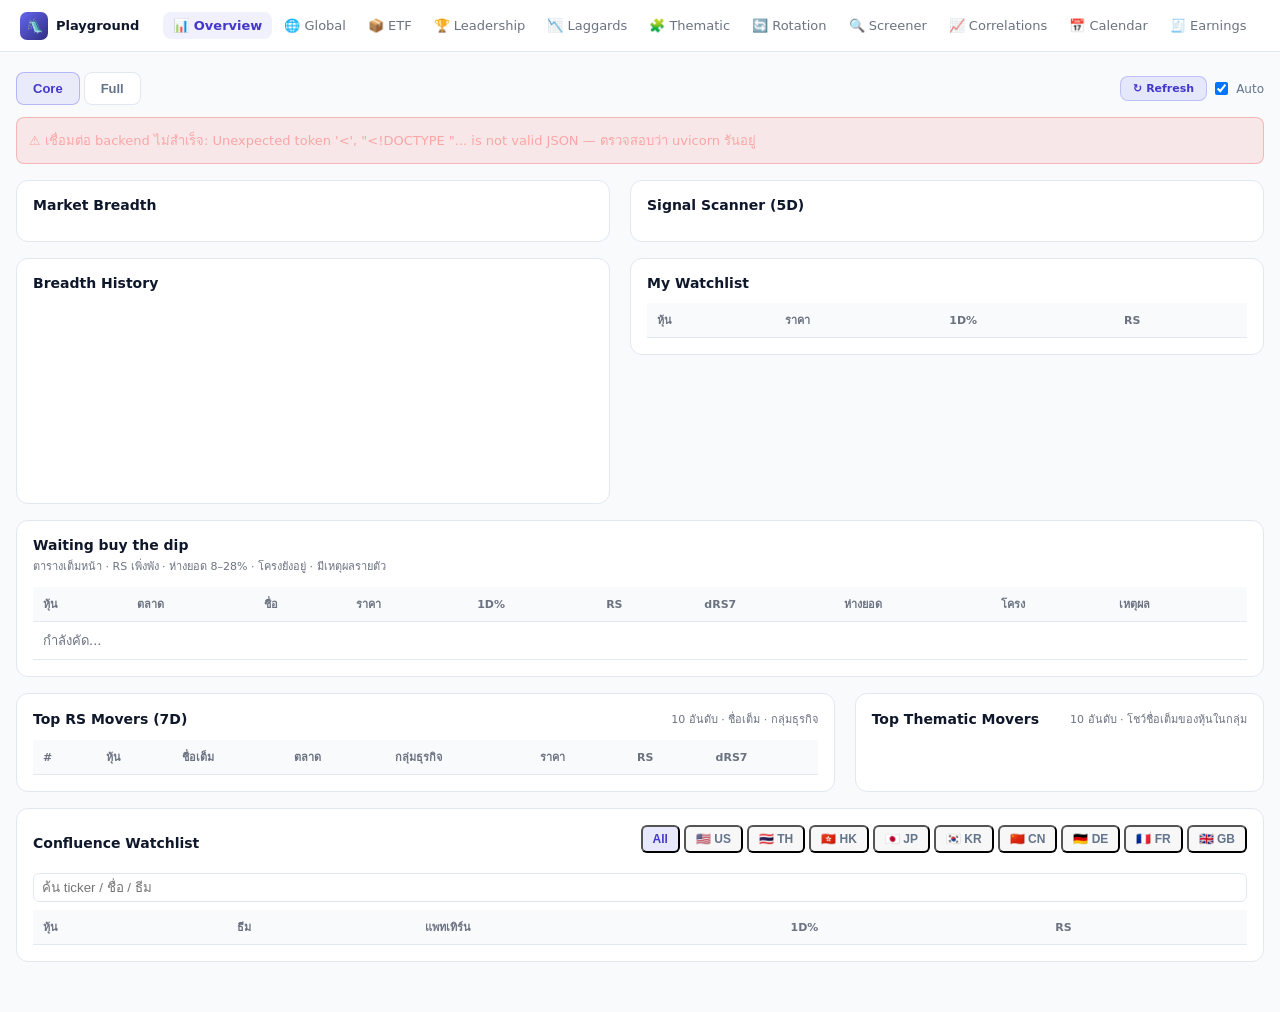
==== commit 8f86f911: "Add files via upload" ====
--- a/index.html
+++ b/index.html
@@ -46,8 +46,8 @@
 
             <div class="panel-header">
                 <div class="mode-toggle">
-                    <button id="btn-core" class="mode-btn active">Core (~126)</button>
-                    <button id="btn-full" class="mode-btn">Full (~913)</button>
+                    <button id="btn-core" class="mode-btn active">Core</button>
+                    <button id="btn-full" class="mode-btn">Full</button>
                 </div>
                 <div class="auto-refresh">
                     <button id="btn-refresh" class="btn-refresh">↻ Refresh</button>
@@ -190,7 +190,7 @@
     const FLAGS = {US:"🇺🇸",TH:"🇹🇭",HK:"🇭🇰",JP:"🇯🇵",KR:"🇰🇷",CN:"🇨🇳",DE:"🇩🇪",FR:"🇫🇷",GB:"🇬🇧"};
     const PATTERNS = ["VDU","PPBP","BGU","52W","VCP"];
     const AVATAR_PAL = ["#0ea5e9","#1d4ed8","#2563eb","#dc2626","#b91c1c","#7c2d12","#16a34a","#7c3aed","#0891b2","#be185d"];
-    const EXCH = [[".BK","SET"],[".HK","HKEX"],[".T","TSE"],[".KS","KRX"],[".SS","SSE"],[".SZ","SZSE"]];
+    const EXCH = [[".BK","SET"],[".HK","HKEX"],[".T","TSE"],[".KS","KRX"],[".SS","SSE"],[".SZ","SZSE"],[".DE","XETRA"],[".PA","EPA"],[".L","LSE"]];
     const REFRESH_SEC = 15 * 60;
 
     let currentMode = "core";
@@ -250,7 +250,7 @@
             const tags=(r.patterns||[]).map(p=>`<span class="ptag ${p}">${p}</span>`).join("");
             const earn=r.next_earnings?`<div class="full">งบ ${esc(r.next_earnings)}</div>`:"";
             const miss=r.loaded?"":" style='opacity:.45'";
-            return `<tr${miss}><td><span class="sym">${esc(r.ticker)}</span></td><td class="num">${r.price??"—"}</td><td class="num ${pos?"pos":"neg"}">${pct==null?"—":fmtPct(pct)}</td><td class="num"><span class="rs-pill ${rsCls}">${r.rs||"—"}</span></td></tr>`;
+            return `<tr${miss}><td><a href="/stock.html?t=${encodeURIComponent(r.full_ticker||r.ticker)}"><span class="sym">${esc(r.ticker)}</span></a></td><td class="num">${r.price??"—"}</td><td class="num ${pos?"pos":"neg"}">${pct==null?"—":fmtPct(pct)}</td><td class="num"><span class="rs-pill ${rsCls}">${r.rs||"—"}</span></td></tr>`;
         }).join("");
     }
     function renderWatchlist(rows){const body=$("watchlistBody"),empty=$("watchlistEmpty"); if(!body||!empty)return; const filtered=applyWatchlistFilters(rows); if(!filtered.length){body.innerHTML="";empty.style.display="block";return;}empty.style.display="none"; body.innerHTML=filtered.map(r=>{const pos=r.pct1d>=0;const rsCls=r.rs>=80?"rs-90":(r.rs>=60?"rs-70":"rs-low");const tags=(r.patterns||[]).filter(p=>PATTERNS.includes(p)).map(p=>`<span class="ptag ${p}">${p}</span>`).join("");return`<tr><td><div class="sym-cell"><div class="sym-icon" style="background:${avatarColor(r.full_ticker)}">${esc(r.ticker).slice(0,2).toUpperCase()}</div><div class="sym-text"><div><span class="sym">${esc(r.ticker)}</span><span class="ex">${exchLabel(r.full_ticker)}</span> <span class="sym">${r.price!=null?r.price:"—"}</span></div><div class="full">${esc(r.name)}</div></div></div></td><td class="theme-tag">${esc(r.theme)}</td><td><div class="pattern-row">${tags}</div></td><td class="num ${pos?"pos":"neg"}">${fmtPct(r.pct1d)}</td><td class="num"><span class="rs-pill ${rsCls}">${r.rs}</span></td></tr>`;}).join("");}
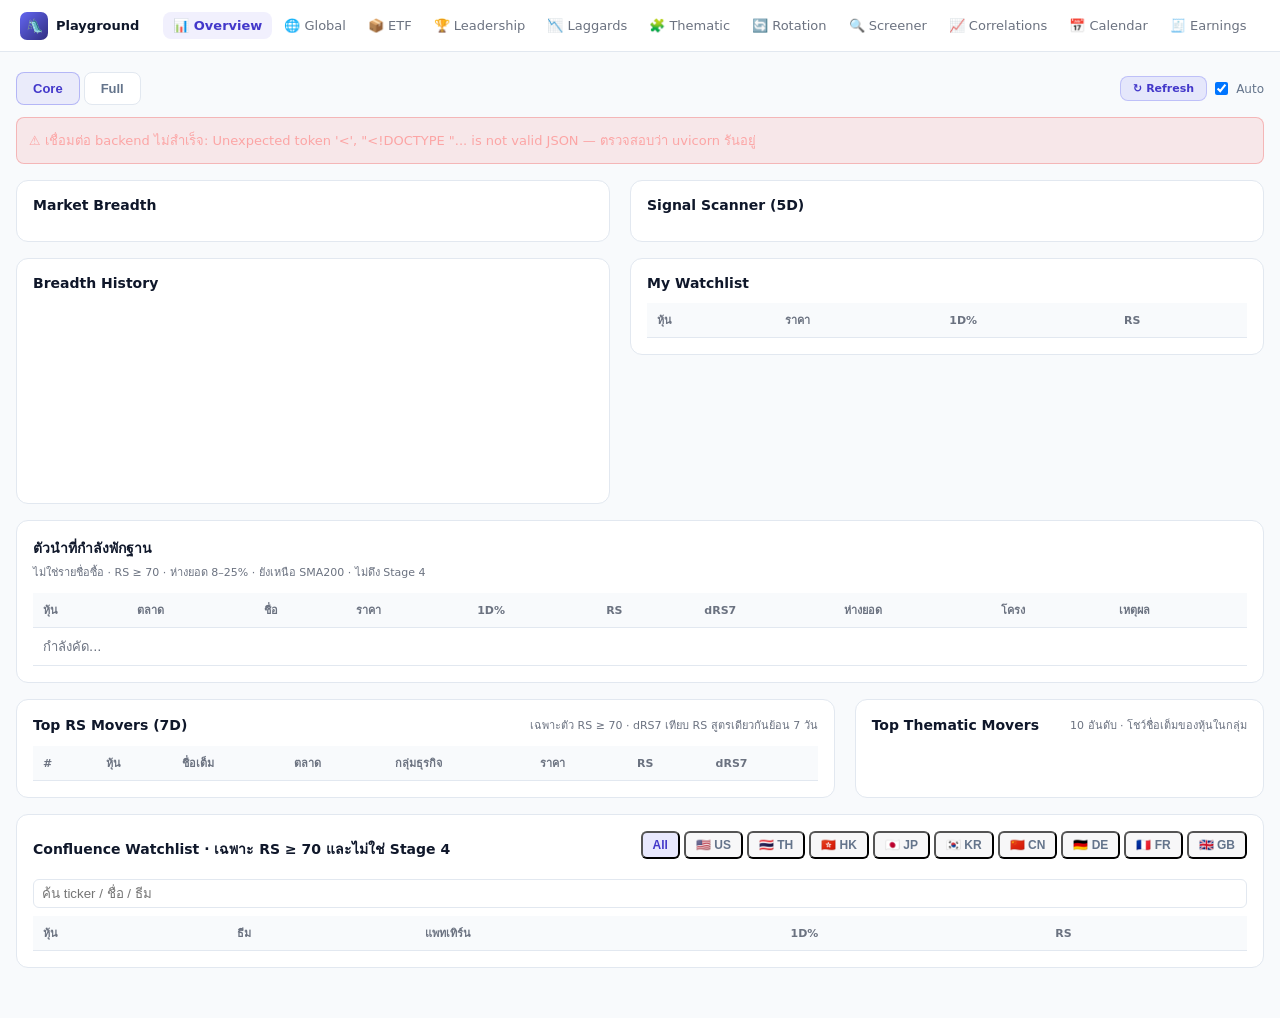
==== commit e9b8d065: "Add files via upload" ====
--- a/index.html
+++ b/index.html
@@ -122,8 +122,8 @@
             <div class="panel" id="dipPanel" style="margin-top:16px;">
                 <div class="panel-header">
                     <div>
-                        <div class="panel-title">Waiting buy the dip</div>
-                        <div style="font-size:11px;color:var(--muted);margin-top:4px">ตารางเต็มหน้า · RS เพิ่งพัง · ห่างยอด 8–28% · โครงยังอยู่ · มีเหตุผลรายตัว</div>
+                        <div class="panel-title">ตัวนำที่กำลังพักฐาน</div>
+                        <div style="font-size:11px;color:var(--muted);margin-top:4px">ไม่ใช่รายชื่อซื้อ · RS ≥ 70 · ห่างยอด 8–25% · ยังเหนือ SMA200 · ไม่ดึง Stage 4</div>
                     </div>
                 </div>
                 <div style="overflow:auto">
@@ -141,7 +141,7 @@
                 <div class="panel">
                     <div class="panel-header">
                         <div class="panel-title">Top RS Movers (7D)</div>
-                        <div style="font-size:11px;color:var(--muted)">10 อันดับ · ชื่อเต็ม · กลุ่มธุรกิจ</div>
+                        <div style="font-size:11px;color:var(--muted)">เฉพาะตัว RS ≥ 70 · dRS7 เทียบ RS สูตรเดียวกันย้อน 7 วัน</div>
                     </div>
                     <div style="overflow:auto">
                         <table class="watchlist-tbl">
@@ -164,7 +164,7 @@
 
             <div class="panel" style="margin-top:16px;">
                 <div class="panel-header">
-                    <div class="panel-title">Confluence Watchlist</div>
+                    <div class="panel-title">Confluence Watchlist · เฉพาะ RS ≥ 70 และไม่ใช่ Stage 4</div>
                     <div id="mktFilter" class="hist-tabs">
                         <button class="mkt-btn hist-tab active" data-mkt="ALL">All</button>
                     </div>
@@ -176,13 +176,14 @@
                         <tbody id="watchlistBody"></tbody>
                     </table>
                 </div>
-                <div id="watchlistEmpty" style="display:none;color:var(--muted);font-size:12px;padding:8px 0">วันนี้ยังไม่มีตัว confluence</div>
+                <div id="watchlistEmpty" style="display:none;color:var(--muted);font-size:12px;padding:8px 0">วันนี้ยังไม่มีตัว confluence ที่ผ่านเกณฑ์ผู้นำ</div>
             </div>
 
             <div id="syncBox" style="margin-top:10px;font-size:10px;color:var(--muted);line-height:1.5"></div>
             <p id="footerCaption" style="margin-top:2px;font-size:10px;color:var(--muted)"></p>
         </main>
     </div>
+<script src="/nav.js"></script>
 <script>
 document.addEventListener('DOMContentLoaded', () => {
 
@@ -232,6 +233,16 @@
     function renderHistChart(){if(!fullData)return;const histTabsEl=$("histTabs"); if(!histTabsEl) return; const all=fullData.breadth_history_all||{}; const bh=all[histMarket]||{dates:[],ma50:[],ma200:[],universe:0};histTabsEl.querySelectorAll(".hist-tab").forEach(el=>{el.classList.toggle("active",el.dataset.hm===histMarket);});const chartEl=$("breadthHistChart"); if(chartEl) chartEl.innerHTML=histChartSvg(bh.dates,bh.ma50,bh.ma200);const used=bh.universe_used!=null?bh.universe_used:bh.universe;safeSetContent("histUniverse",`ใช้คำนวณ ${used}/${bh.universe||0} ตัว (${histMarket})`);safeSetContent("histUpdated",`Updated: ${fullData.updated}`);}
     function renderStatCards(cards){const el=$("statGrid"); if(!el)return; const defs=[["Volume Dry-Up pickup","VDU"],["Pocket Pivot Buy Point","PPBP"],["Buyable Gap-Up","BGU"],["ห่างจาก 52-week high ≤5%","52W"],["VCP Dry-Up","VCP"]];el.innerHTML=defs.map(([label,key])=>`<div class="statcard"><div class="stat-label">${label} · หุ้นที่ติดธงใน 5 วัน</div><div class="stat-bottom"><div><span class="stat-val">${cards[key]??0}</span><span class="stat-unit">/ ${cards.total??0} ตัว</span></div><div class="stat-badge badge-${key}">${key}</div></div></div>`).join("");}
     function applyWatchlistFilters(rows){if(!rows)return[];return rows.filter(r=>{if(currentMkt!=="ALL"&&r.market!==currentMkt)return false;if(currentSearch){const q=currentSearch.toLowerCase();if(!r.ticker.toLowerCase().includes(q)&&!(r.name||"").toLowerCase().includes(q)&&!(r.theme||"").toLowerCase().includes(q))return false;}return true;});}
+    async function loadMyWatch(mode){
+        try{
+            const r=await fetch("/api/my_watchlist?mode="+(mode||currentMode||"core"));
+            const d=await r.json();
+            renderMyWatch(d);
+        }catch(e){
+            const meta=$("myWatchMeta");
+            if(meta) meta.textContent="โหลด My Watch ไม่สำเร็จ";
+        }
+    }
     function renderMyWatch(mw){
         const body=$("myWatchBody"), meta=$("myWatchMeta"), box=$("myAlertBox");
         if(!body) return;
@@ -250,17 +261,17 @@
             const tags=(r.patterns||[]).map(p=>`<span class="ptag ${p}">${p}</span>`).join("");
             const earn=r.next_earnings?`<div class="full">งบ ${esc(r.next_earnings)}</div>`:"";
             const miss=r.loaded?"":" style='opacity:.45'";
-            return `<tr${miss}><td><a href="/stock.html?t=${encodeURIComponent(r.full_ticker||r.ticker)}"><span class="sym">${esc(r.ticker)}</span></a></td><td class="num">${r.price??"—"}</td><td class="num ${pos?"pos":"neg"}">${pct==null?"—":fmtPct(pct)}</td><td class="num"><span class="rs-pill ${rsCls}">${r.rs||"—"}</span></td></tr>`;
+            return `<tr${miss}><td><a href="/stock.html?t=${encodeURIComponent(r.full_ticker||r.ticker)}"><span class="sym">${esc(r.ticker)}</span></a></td><td class="num">${r.price??"—"}</td><td class="num ${pos?"pos":"neg"}">${pct==null?"—":fmtPct(pct)}</td><td class="num"><span class="rs-pill ${rsCls}">${r.rs??"—"}</span></td></tr>`;
         }).join("");
     }
-    function renderWatchlist(rows){const body=$("watchlistBody"),empty=$("watchlistEmpty"); if(!body||!empty)return; const filtered=applyWatchlistFilters(rows); if(!filtered.length){body.innerHTML="";empty.style.display="block";return;}empty.style.display="none"; body.innerHTML=filtered.map(r=>{const pos=r.pct1d>=0;const rsCls=r.rs>=80?"rs-90":(r.rs>=60?"rs-70":"rs-low");const tags=(r.patterns||[]).filter(p=>PATTERNS.includes(p)).map(p=>`<span class="ptag ${p}">${p}</span>`).join("");return`<tr><td><div class="sym-cell"><div class="sym-icon" style="background:${avatarColor(r.full_ticker)}">${esc(r.ticker).slice(0,2).toUpperCase()}</div><div class="sym-text"><div><span class="sym">${esc(r.ticker)}</span><span class="ex">${exchLabel(r.full_ticker)}</span> <span class="sym">${r.price!=null?r.price:"—"}</span></div><div class="full">${esc(r.name)}</div></div></div></td><td class="theme-tag">${esc(r.theme)}</td><td><div class="pattern-row">${tags}</div></td><td class="num ${pos?"pos":"neg"}">${fmtPct(r.pct1d)}</td><td class="num"><span class="rs-pill ${rsCls}">${r.rs}</span></td></tr>`;}).join("");}
+    function renderWatchlist(rows){const body=$("watchlistBody"),empty=$("watchlistEmpty"); if(!body||!empty)return; const filtered=applyWatchlistFilters(rows); if(!filtered.length){body.innerHTML="";empty.style.display="block";return;}empty.style.display="none"; body.innerHTML=filtered.map(r=>{const pos=r.pct1d>=0;const rsCls=r.rs==null?"rs-low":(r.rs>=80?"rs-90":(r.rs>=60?"rs-70":"rs-low"));const tags=(r.patterns||[]).filter(p=>PATTERNS.includes(p)).map(p=>`<span class="ptag ${p}">${p}</span>`).join("");return`<tr><td><div class="sym-cell"><div class="sym-icon" style="background:${avatarColor(r.full_ticker)}">${esc(r.ticker).slice(0,2).toUpperCase()}</div><div class="sym-text"><div><a href="/stock.html?t=${encodeURIComponent(r.full_ticker||r.ticker)}"><span class="sym">${esc(r.ticker)}</span></a><span class="ex">${exchLabel(r.full_ticker)}</span> <span class="sym">${r.price!=null?r.price:"—"}</span></div><div class="full">${esc(r.name)}</div></div></div></td><td class="theme-tag">${esc(r.theme)}</td><td><div class="pattern-row">${tags}</div></td><td class="num ${pos?"pos":"neg"}">${fmtPct(r.pct1d)}</td><td class="num"><span class="rs-pill ${rsCls}">${r.rs??"—"}</span></td></tr>`;}).join("");}
     function renderDipWatch(rows){
       const el=$("dipBody"); if(!el) return;
       if(!rows||!rows.length){ el.innerHTML='<tr><td colspan="10" style="color:var(--muted)">วันนี้ยังไม่มีตัวที่เข้าเกณฑ์</td></tr>'; return; }
       el.innerHTML=rows.map(r=>{
         const pos=r.pct1d!=null&&r.pct1d>=0;
         const dry=r.drying?' <span class="ptag VCP">DRY</span>':'';
-        const frame=r.above200?'เหนือ SMA200':(r.above50?'เหนือ SMA50':'—');
+        const frame=(r.stage?('S'+r.stage+' · '):'')+(r.above200?'เหนือ SMA200':(r.above50?'เหนือ SMA50':'—'));
         return `<tr>
           <td><a href="/stock.html?t=${r.full_ticker||r.ticker}"><b>${esc(r.ticker)}</b></a></td>
           <td>${esc(r.market||"—")}</td>
@@ -342,7 +353,7 @@
     function toggleSigs(){const grid=$("sigGrid"),toggle=$("sigToggle"); if(!grid||!toggle)return; sigsExpanded=!sigsExpanded; grid.style.display=sigsExpanded?"grid":"none"; toggle.textContent=sigsExpanded?"▲":"▼";}
     function renderRegime(d){const w=$("regimeWidget"); if(!w)return; w.style.display="block";w.style.background=d.bg;w.style.borderColor=d.color+"55";safeSetContent("regimeValue",d.regime);if($("regimeValue"))$("regimeValue").style.color=d.color;safeSetContent("regimeConf",`Confidence: ${d.confidence}%`);safeSetContent("regimeScore",(d.score>=0?"+":"")+d.score);if($("regimeScore"))$("regimeScore").style.color=d.score>=0?"var(--green)":"var(--red)";safeSetContent("regimeVix",`VIX: ${d.vix}  |  S&P500 vs MA200: ${d.sp500_vs_200>=0?"+":""}${d.sp500_vs_200}%`);safeSetContent("expPct",d.exposure_pct+"%");safeSetContent("cashPct",d.cash_pct+"%");safeSetContent("regimeDesc",d.description);const confBar=$("confBar"); if(confBar){confBar.style.width=d.confidence+"%";confBar.style.background=d.color;}const sigGrid=$("sigGrid"); if(!sigGrid)return;const CAT_ICONS={"Trend":"📈","Breadth":"📊","Momentum":"⚡","Volatility":"😨","Credit":"💰","Yield Curve":"📋","Risk Assets":"🥇"};sigGrid.innerHTML=(d.signal_table||[]).map(s=>`<div class="sig-row"><div class="sig-icon">${CAT_ICONS[s.category]||"•"}</div><div class="sig-info"><div class="sig-label">${esc(s.label)}</div><div class="sig-val">${esc(s.value)}</div></div><div class="sig-wt">${s.weight}%</div><div class="sig-score ${s.score > 0 ? 'pos' : s.score < 0 ? 'neg' : 'neutral'}">${s.score > 0 ? '+' : ''}${s.score}</div></div>`).join("");}
 
-    async function load(mode=currentMode, refresh=false){if(loading)return; loading=true; currentMode=mode;const btnCore=$("btn-core"),btnFull=$("btn-full"),btnRefresh=$("btn-refresh"),errBanner=$("errBanner"),loadingEl=$("loading");if(btnCore)btnCore.classList.toggle("active",mode==="core"); if(btnFull)btnFull.classList.toggle("active",mode==="full");if(btnRefresh)btnRefresh.disabled=true; if(errBanner)errBanner.style.display="none";safeSetContent("loadMsg","กำลังเชื่อมต่อ..."); if($("loadBar"))$("loadBar").style.width="0%"; safeSetContent("loadDetail","");if(loadingEl)loadingEl.style.display="flex";startProgressPoll(); resetCountdown();try{const url=`/api/dashboard?mode=${mode}${refresh?"&refresh=1":""}`; const res=await fetch(url); const data=await res.json();fullData=data; if(!data.ok){renderSync(data.sync,false); if(errBanner){errBanner.textContent="⚠️ "+(data.error||"เกิดข้อผิดพลาดในการดึงข้อมูล");errBanner.style.display="block";} return;}const usBreadth=(data.breadth||[]).find(b=>b.code==="US"); const rParams=usBreadth?`?breadth_us_ma50=${usBreadth.ma50}&breadth_us_ma200=${usBreadth.ma200}`:"";try{const regimeRes=await fetch(`/api/regime${rParams}`);const regimeData=await regimeRes.json();if(regimeData.ok)renderRegime(regimeData);}catch(e){console.error("Failed to load regime data:",e);const rw=$("regimeWidget");if(rw)rw.style.display="none";}renderSync(data.sync,true);renderBearOverride(data.bear_override,data);renderBreadth(data.breadth);renderHistTabs(MARKETS.filter(m=>data.breadth_history_all&&data.breadth_history_all[m]));renderHistChart();renderStatCards(data.stat_cards||{});renderMyWatch(data.my_watchlist);renderWatchlist(data.watchlist);renderDipWatch(data.dip_watch);renderThemeMovers(data.theme_movers);renderRsMovers(data.rs_movers, data.theme_movers);const fs=data.feed_status||{}; const yStatus=fs.yahoo_status|| (data.ok?"ok":"down");safeSetContent("footerCaption",`Yahoo ${yStatus} · ดึงล่าสุด ${data.updated} · ${data.universe_loaded}/${data.universe_total} ตัว · หน่วง ~15 นาที`);startCountdown();}catch(e){if(errBanner){errBanner.textContent="⚠️ เชื่อมต่อ backend ไม่สำเร็จ: "+e.message+" — ตรวจสอบว่า uvicorn รันอยู่";errBanner.style.display="block";}}finally{stopProgressPoll();if(loadingEl)loadingEl.style.display="none";if(btnRefresh)btnRefresh.disabled=false;loading=false;}}
+    async function load(mode=currentMode, refresh=false){if(loading)return; loading=true; currentMode=mode;const btnCore=$("btn-core"),btnFull=$("btn-full"),btnRefresh=$("btn-refresh"),errBanner=$("errBanner"),loadingEl=$("loading");if(btnCore)btnCore.classList.toggle("active",mode==="core"); if(btnFull)btnFull.classList.toggle("active",mode==="full");if(btnRefresh)btnRefresh.disabled=true; if(errBanner)errBanner.style.display="none";safeSetContent("loadMsg","กำลังเชื่อมต่อ..."); if($("loadBar"))$("loadBar").style.width="0%"; safeSetContent("loadDetail","");if(loadingEl)loadingEl.style.display="flex";startProgressPoll(); resetCountdown();try{const url=`/api/dashboard?mode=${mode}${refresh?"&refresh=1":""}`; const res=await fetch(url); const data=await res.json();fullData=data; if(!data.ok){renderSync(data.sync,false); loadMyWatch(mode); if(errBanner){errBanner.textContent="⚠️ "+(data.error||"เกิดข้อผิดพลาดในการดึงข้อมูล");errBanner.style.display="block";} if(!(data.my_watchlist&&data.my_watchlist.rows&&data.my_watchlist.rows.length)) return;}const usBreadth=(data.breadth||[]).find(b=>b.code==="US"); const rParams=usBreadth?`?breadth_us_ma50=${usBreadth.ma50}&breadth_us_ma200=${usBreadth.ma200}`:"";try{const regimeRes=await fetch(`/api/regime${rParams}`);const regimeData=await regimeRes.json();if(regimeData.ok)renderRegime(regimeData);}catch(e){console.error("Failed to load regime data:",e);const rw=$("regimeWidget");if(rw)rw.style.display="none";}renderSync(data.sync,true);renderBearOverride(data.bear_override,data);renderBreadth(data.breadth);renderHistTabs(MARKETS.filter(m=>data.breadth_history_all&&data.breadth_history_all[m]));renderHistChart();renderStatCards(data.stat_cards||{});loadMyWatch(mode);renderWatchlist(data.watchlist);renderDipWatch(data.dip_watch);renderThemeMovers(data.theme_movers);renderRsMovers(data.rs_movers, data.theme_movers);const fs=data.feed_status||{}; const yStatus=fs.yahoo_status|| (data.ok?"ok":"down");safeSetContent("footerCaption",`Yahoo ${yStatus} · ดึงล่าสุด ${data.updated} · ${data.universe_loaded}/${data.universe_total} ตัว · หน่วง ~15 นาที`);startCountdown();}catch(e){if(errBanner){errBanner.textContent="⚠️ เชื่อมต่อ backend ไม่สำเร็จ: "+e.message+" — ตรวจสอบว่า uvicorn รันอยู่";errBanner.style.display="block";}}finally{stopProgressPoll();if(loadingEl)loadingEl.style.display="none";if(btnRefresh)btnRefresh.disabled=false;loading=false;}}
 
     let _pollTimer=null;
     function startProgressPoll(){stopProgressPoll();_pollTimer=setInterval(async()=>{try{const r=await fetch("/api/progress");const d=await r.json();if(!d||!d.ok||d.stage==='idle'||d.stage==='done'){if(d&&!d.ok)console.error("Progress poll failed:",d.error);return;}safeSetContent("loadMsg",d.stage==='fetching'?`กำลังโหลด ${d.market} (${d.batch}/${d.total_batches})`:"กำลังคำนวณ...");const loadBar=$("loadBar"); if(loadBar){const pct=d.tickers_total>0?(d.tickers_done/d.tickers_total)*100:0;loadBar.style.width=pct+"%";}const parts=[]; if(d.markets_done&&d.markets_total&&d.markets_total.length)parts.push(`${d.markets_done.length}/${d.markets_total.length} markets`); if(d.last_error)parts.push(`⚠️ ${d.last_error}`);safeSetContent("loadDetail",parts.join(" · "));}catch(e){}},1000);}
@@ -386,9 +397,20 @@
         let searchTimer;
         searchBoxEl.addEventListener("input", e => {
             clearTimeout(searchTimer);
-            searchTimer = setTimeout(() => {
+            searchTimer = setTimeout(async () => {
                 currentSearch = e.target.value.trim();
-                if (fullData) renderWatchlist(fullData.watchlist);
+                if (!currentSearch) {
+                    if (fullData) renderWatchlist(fullData.watchlist);
+                    return;
+                }
+                try {
+                    const res = await fetch(`/api/search?q=${encodeURIComponent(currentSearch)}&mode=${currentMode||"core"}`);
+                    const d = await res.json();
+                    if (d && d.ok) renderWatchlist(d.results || []);
+                    else if (fullData) renderWatchlist(fullData.watchlist);
+                } catch (err) {
+                    if (fullData) renderWatchlist(fullData.watchlist);
+                }
             }, 200);
         });
     }
--- a/style.css
+++ b/style.css
@@ -9,6 +9,9 @@
   --border:   #e2e8f0;
   --text:     #0f172a;
   --muted:    #64748b;
+  --muted2:   #94a3b8;
+  --orange:   #f59e0b;
+  --teal:     #14b8a6;
   --indigo:   #6366f1;
   --indigo-l: #4338ca;
   --green:    #10b981;
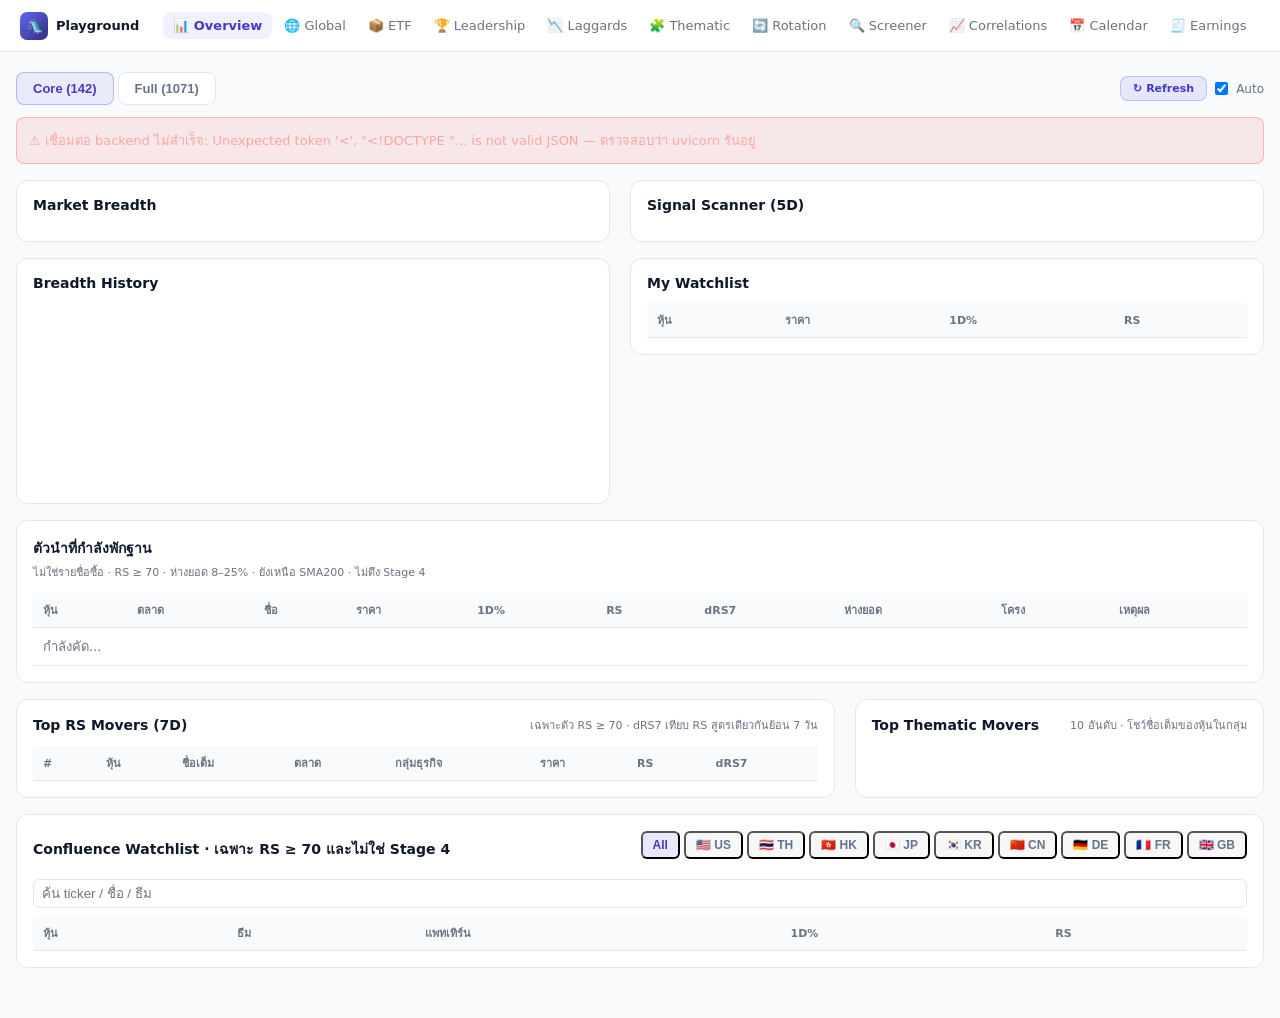
==== commit 290987ff: "Add files via upload" ====
--- a/index.html
+++ b/index.html
@@ -46,8 +46,8 @@
 
             <div class="panel-header">
                 <div class="mode-toggle">
-                    <button id="btn-core" class="mode-btn active">Core</button>
-                    <button id="btn-full" class="mode-btn">Full</button>
+                    <button id="btn-core" class="mode-btn active">Core (142)</button>
+                    <button id="btn-full" class="mode-btn">Full (1071)</button>
                 </div>
                 <div class="auto-refresh">
                     <button id="btn-refresh" class="btn-refresh">↻ Refresh</button>
@@ -353,7 +353,7 @@
     function toggleSigs(){const grid=$("sigGrid"),toggle=$("sigToggle"); if(!grid||!toggle)return; sigsExpanded=!sigsExpanded; grid.style.display=sigsExpanded?"grid":"none"; toggle.textContent=sigsExpanded?"▲":"▼";}
     function renderRegime(d){const w=$("regimeWidget"); if(!w)return; w.style.display="block";w.style.background=d.bg;w.style.borderColor=d.color+"55";safeSetContent("regimeValue",d.regime);if($("regimeValue"))$("regimeValue").style.color=d.color;safeSetContent("regimeConf",`Confidence: ${d.confidence}%`);safeSetContent("regimeScore",(d.score>=0?"+":"")+d.score);if($("regimeScore"))$("regimeScore").style.color=d.score>=0?"var(--green)":"var(--red)";safeSetContent("regimeVix",`VIX: ${d.vix}  |  S&P500 vs MA200: ${d.sp500_vs_200>=0?"+":""}${d.sp500_vs_200}%`);safeSetContent("expPct",d.exposure_pct+"%");safeSetContent("cashPct",d.cash_pct+"%");safeSetContent("regimeDesc",d.description);const confBar=$("confBar"); if(confBar){confBar.style.width=d.confidence+"%";confBar.style.background=d.color;}const sigGrid=$("sigGrid"); if(!sigGrid)return;const CAT_ICONS={"Trend":"📈","Breadth":"📊","Momentum":"⚡","Volatility":"😨","Credit":"💰","Yield Curve":"📋","Risk Assets":"🥇"};sigGrid.innerHTML=(d.signal_table||[]).map(s=>`<div class="sig-row"><div class="sig-icon">${CAT_ICONS[s.category]||"•"}</div><div class="sig-info"><div class="sig-label">${esc(s.label)}</div><div class="sig-val">${esc(s.value)}</div></div><div class="sig-wt">${s.weight}%</div><div class="sig-score ${s.score > 0 ? 'pos' : s.score < 0 ? 'neg' : 'neutral'}">${s.score > 0 ? '+' : ''}${s.score}</div></div>`).join("");}
 
-    async function load(mode=currentMode, refresh=false){if(loading)return; loading=true; currentMode=mode;const btnCore=$("btn-core"),btnFull=$("btn-full"),btnRefresh=$("btn-refresh"),errBanner=$("errBanner"),loadingEl=$("loading");if(btnCore)btnCore.classList.toggle("active",mode==="core"); if(btnFull)btnFull.classList.toggle("active",mode==="full");if(btnRefresh)btnRefresh.disabled=true; if(errBanner)errBanner.style.display="none";safeSetContent("loadMsg","กำลังเชื่อมต่อ..."); if($("loadBar"))$("loadBar").style.width="0%"; safeSetContent("loadDetail","");if(loadingEl)loadingEl.style.display="flex";startProgressPoll(); resetCountdown();try{const url=`/api/dashboard?mode=${mode}${refresh?"&refresh=1":""}`; const res=await fetch(url); const data=await res.json();fullData=data; if(!data.ok){renderSync(data.sync,false); loadMyWatch(mode); if(errBanner){errBanner.textContent="⚠️ "+(data.error||"เกิดข้อผิดพลาดในการดึงข้อมูล");errBanner.style.display="block";} if(!(data.my_watchlist&&data.my_watchlist.rows&&data.my_watchlist.rows.length)) return;}const usBreadth=(data.breadth||[]).find(b=>b.code==="US"); const rParams=usBreadth?`?breadth_us_ma50=${usBreadth.ma50}&breadth_us_ma200=${usBreadth.ma200}`:"";try{const regimeRes=await fetch(`/api/regime${rParams}`);const regimeData=await regimeRes.json();if(regimeData.ok)renderRegime(regimeData);}catch(e){console.error("Failed to load regime data:",e);const rw=$("regimeWidget");if(rw)rw.style.display="none";}renderSync(data.sync,true);renderBearOverride(data.bear_override,data);renderBreadth(data.breadth);renderHistTabs(MARKETS.filter(m=>data.breadth_history_all&&data.breadth_history_all[m]));renderHistChart();renderStatCards(data.stat_cards||{});loadMyWatch(mode);renderWatchlist(data.watchlist);renderDipWatch(data.dip_watch);renderThemeMovers(data.theme_movers);renderRsMovers(data.rs_movers, data.theme_movers);const fs=data.feed_status||{}; const yStatus=fs.yahoo_status|| (data.ok?"ok":"down");safeSetContent("footerCaption",`Yahoo ${yStatus} · ดึงล่าสุด ${data.updated} · ${data.universe_loaded}/${data.universe_total} ตัว · หน่วง ~15 นาที`);startCountdown();}catch(e){if(errBanner){errBanner.textContent="⚠️ เชื่อมต่อ backend ไม่สำเร็จ: "+e.message+" — ตรวจสอบว่า uvicorn รันอยู่";errBanner.style.display="block";}}finally{stopProgressPoll();if(loadingEl)loadingEl.style.display="none";if(btnRefresh)btnRefresh.disabled=false;loading=false;}}
+    async function load(mode=currentMode, refresh=false){if(loading)return; loading=true; currentMode=mode;const btnCore=$("btn-core"),btnFull=$("btn-full"),btnRefresh=$("btn-refresh"),errBanner=$("errBanner"),loadingEl=$("loading");if(btnCore)btnCore.classList.toggle("active",mode==="core"); if(btnFull)btnFull.classList.toggle("active",mode==="full");if(btnRefresh)btnRefresh.disabled=true; if(errBanner)errBanner.style.display="none";safeSetContent("loadMsg","กำลังเชื่อมต่อ..."); if($("loadBar"))$("loadBar").style.width="0%"; safeSetContent("loadDetail","");if(loadingEl)loadingEl.style.display="flex";startProgressPoll(); resetCountdown();try{const url=`/api/dashboard?mode=${mode}${refresh?"&refresh=1":""}`; const res=await fetch(url); const data=await res.json();fullData=data; if(!data.ok){renderSync(data.sync,false); loadMyWatch(mode); if(errBanner){errBanner.textContent="⚠️ "+(data.error||"เกิดข้อผิดพลาดในการดึงข้อมูล");errBanner.style.display="block";} if(!(data.my_watchlist&&data.my_watchlist.rows&&data.my_watchlist.rows.length)) return;}const usBreadth=(data.breadth||[]).find(b=>b.code==="US"); const rParams=usBreadth?`?breadth_us_ma50=${usBreadth.ma50}&breadth_us_ma200=${usBreadth.ma200}`:"";try{const regimeRes=await fetch(`/api/regime${rParams}`);const regimeData=await regimeRes.json();if(regimeData.ok)renderRegime(regimeData);}catch(e){console.error("Failed to load regime data:",e);const rw=$("regimeWidget");if(rw)rw.style.display="none";}renderSync(data.sync,true);renderBearOverride(data.bear_override,data);renderBreadth(data.breadth);renderHistTabs(MARKETS.filter(m=>data.breadth_history_all&&data.breadth_history_all[m]));renderHistChart();renderStatCards(data.stat_cards||{});loadMyWatch(mode);renderWatchlist(data.watchlist);renderDipWatch(data.dip_watch);renderThemeMovers(data.theme_movers);renderRsMovers(data.rs_movers, data.theme_movers);const fs=data.feed_status||{}; const yStatus=fs.yahoo_status|| (data.ok?"ok":"down");safeSetContent("footerCaption",`Yahoo ${yStatus} · ดึงล่าสุด ${data.updated} · โหลด ${data.universe_loaded}/${data.universe_total} (ลิสต์ Core ${data.universe_listed_core||142} / Full ${data.universe_listed_full||1071}) · หน่วง ~15 นาที`);startCountdown();}catch(e){if(errBanner){errBanner.textContent="⚠️ เชื่อมต่อ backend ไม่สำเร็จ: "+e.message+" — ตรวจสอบว่า uvicorn รันอยู่";errBanner.style.display="block";}}finally{stopProgressPoll();if(loadingEl)loadingEl.style.display="none";if(btnRefresh)btnRefresh.disabled=false;loading=false;}}
 
     let _pollTimer=null;
     function startProgressPoll(){stopProgressPoll();_pollTimer=setInterval(async()=>{try{const r=await fetch("/api/progress");const d=await r.json();if(!d||!d.ok||d.stage==='idle'||d.stage==='done'){if(d&&!d.ok)console.error("Progress poll failed:",d.error);return;}safeSetContent("loadMsg",d.stage==='fetching'?`กำลังโหลด ${d.market} (${d.batch}/${d.total_batches})`:"กำลังคำนวณ...");const loadBar=$("loadBar"); if(loadBar){const pct=d.tickers_total>0?(d.tickers_done/d.tickers_total)*100:0;loadBar.style.width=pct+"%";}const parts=[]; if(d.markets_done&&d.markets_total&&d.markets_total.length)parts.push(`${d.markets_done.length}/${d.markets_total.length} markets`); if(d.last_error)parts.push(`⚠️ ${d.last_error}`);safeSetContent("loadDetail",parts.join(" · "));}catch(e){}},1000);}
